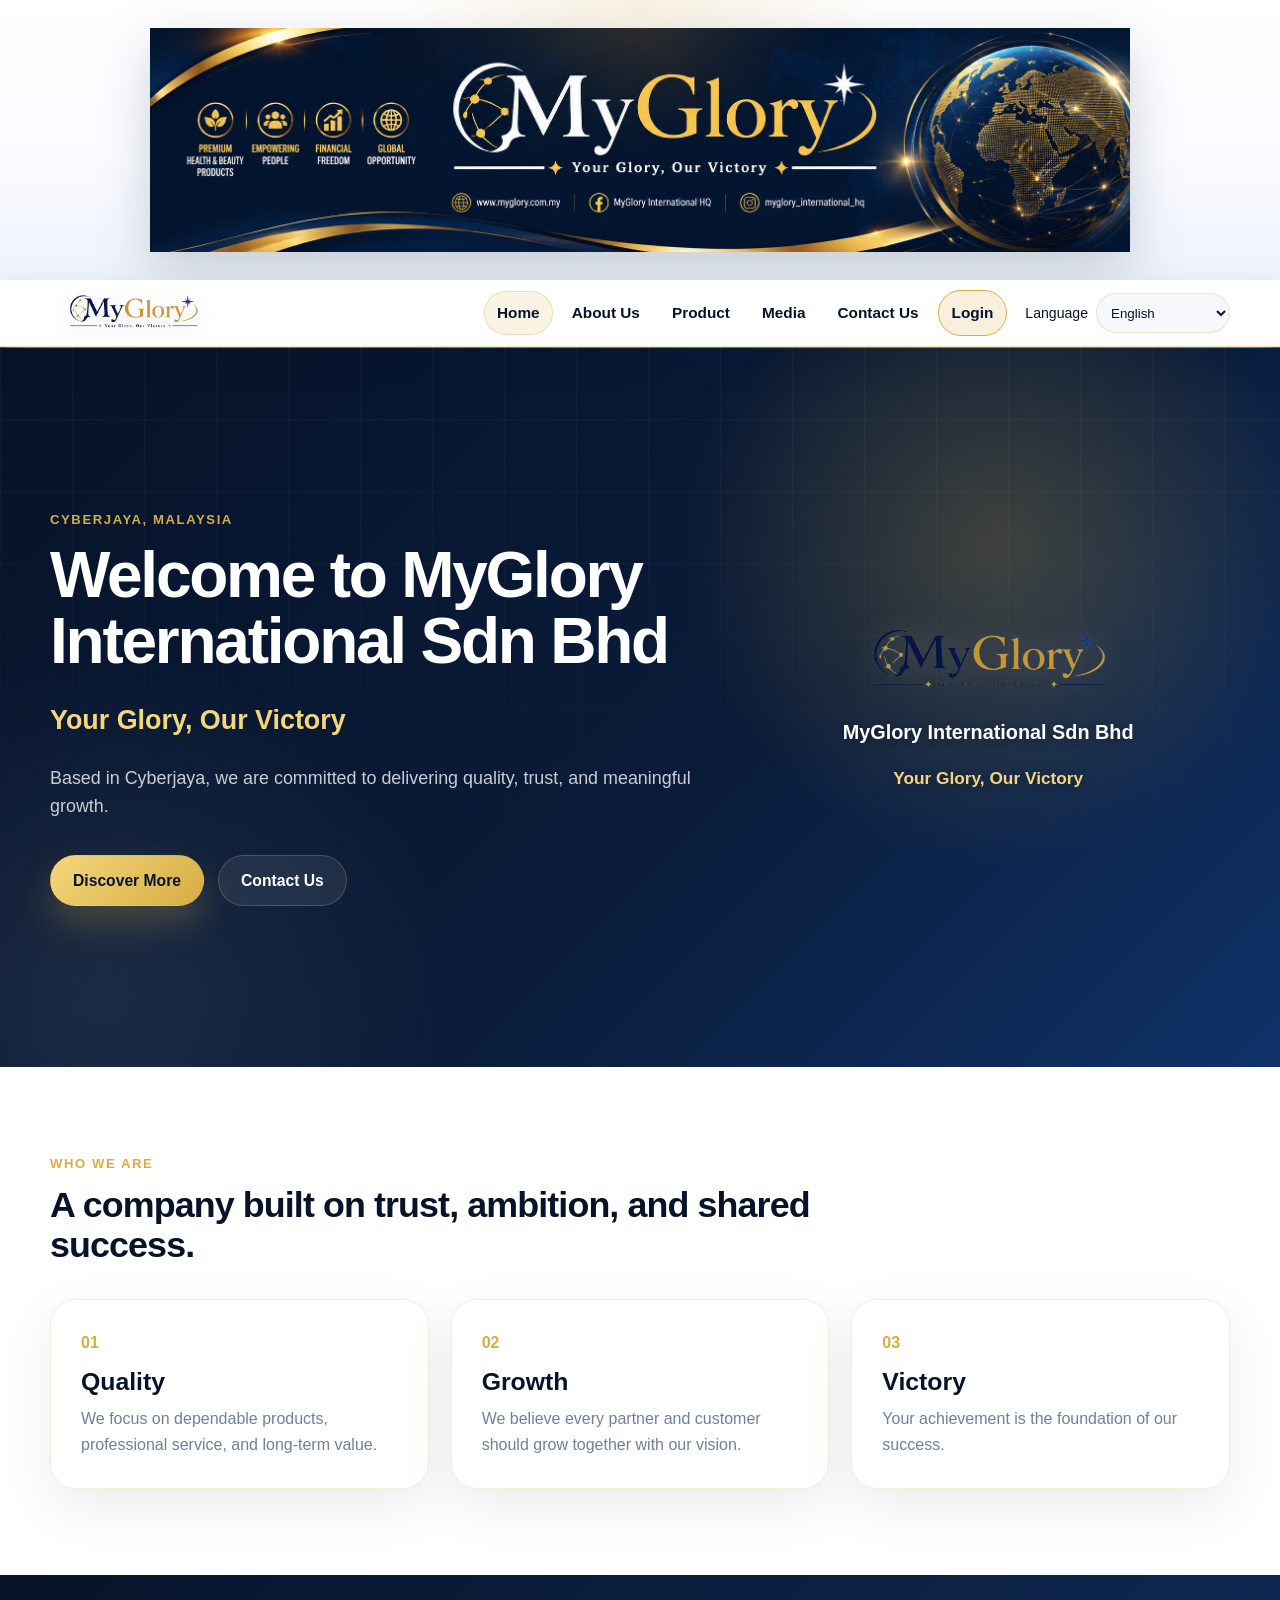
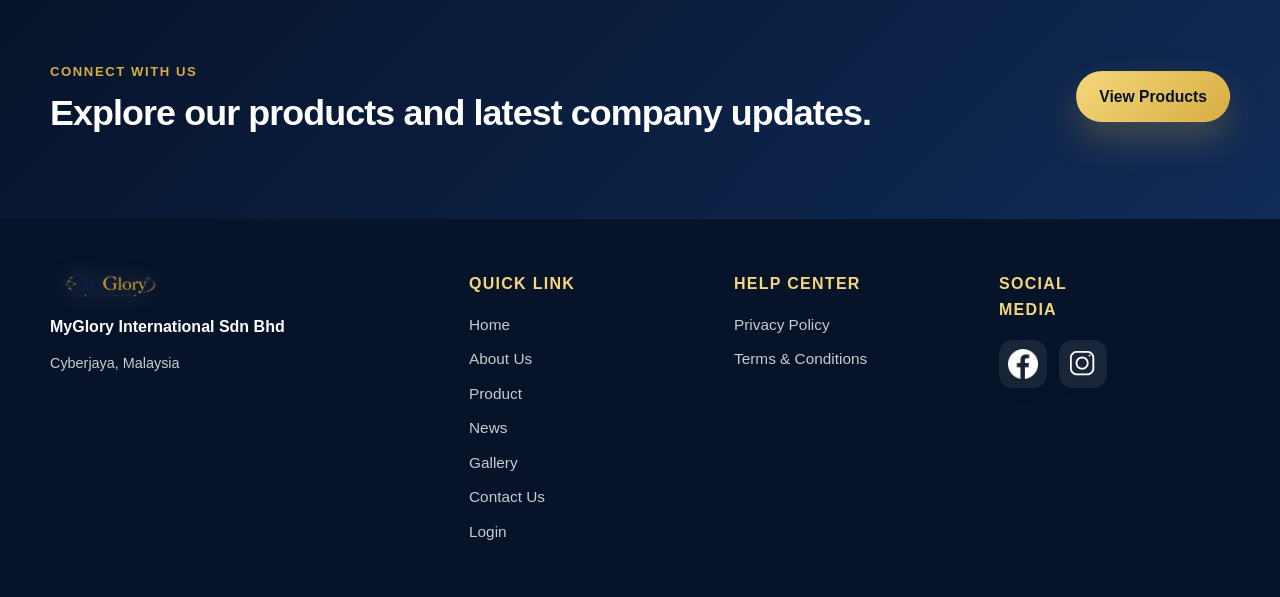
==== index.html @ 828c6bc8 "first commit" ====
<!DOCTYPE html>
<html lang="en">
<head>
  <meta charset="UTF-8">
  <meta name="viewport" content="width=device-width, initial-scale=1.0">
  <title>MyGlory International Sdn Bhd</title>
  <link rel="stylesheet" href="assets/css/style.css">
</head>
<body data-page="home">
  <div class="front-logo-banner">
    <img src="assets/images/headerbanner.png" alt="MyGlory International Sdn Bhd banner">
  </div>

  <header class="site-header">
    <nav class="navbar" aria-label="Main navigation">
      <a class="brand" href="index.html" aria-label="MyGlory International home">
        <img src="assets/images/logo.png" alt="MyGlory International logo">
      </a>
      <button class="menu-toggle" type="button" aria-expanded="false" aria-controls="primary-menu">Menu</button>
      <div class="nav-panel" id="primary-menu">
        <ul class="nav-links">
          <li><a class="active" href="index.html" data-i18n="nav.home">Home</a></li>
          <li><a href="about.html" data-i18n="nav.about">About Us</a></li>
          <li><a href="product.html" data-i18n="nav.product">Product</a></li>
          <li class="dropdown">
            <button class="dropdown-toggle" type="button" data-i18n="nav.media">Media</button>
            <div class="dropdown-menu">
              <a href="news.html" data-i18n="nav.news">News</a>
              <a href="gallery.html" data-i18n="nav.gallery">Gallery</a>
            </div>
          </li>
          <li><a href="contact.html" data-i18n="nav.contact">Contact Us</a></li>
          <li><a class="login-link" href="/MemberLounge/index.asp" data-i18n="nav.login">Login</a></li>
        </ul>
        <label class="language-select">
          <span data-i18n="language.label">Language</span>
          <select id="language-switcher" aria-label="Select language">
            <option value="en">English</option>
            <option value="ms">Bahasa Melayu</option>
            <option value="zh">中文</option>
            <option value="ta">தமிழ்</option>
            <option value="ar">العربية</option>
          </select>
        </label>
      </div>
    </nav>
  </header>

  <main>
    <section class="hero">
      <div class="hero-content">
        <p class="eyebrow" data-i18n="hero.eyebrow">Cyberjaya, Malaysia</p>
        <h1 data-i18n="hero.title">Welcome to MyGlory International Sdn Bhd</h1>
        <p class="motto" data-i18n="hero.motto">Your Glory, Our Victory</p>
        <p class="hero-text" data-i18n="hero.text">Based in Cyberjaya, we are committed to delivering quality, trust, and meaningful growth.</p>
        <div class="hero-actions">
          <a class="btn btn-primary" href="about.html" data-i18n="common.discover">Discover More</a>
          <a class="btn btn-secondary" href="contact.html" data-i18n="common.contact">Contact Us</a>
        </div>
      </div>
      <div class="hero-card" aria-label="Company motto">
        <img src="assets/images/logo.png" alt="MyGlory International logo">
        <p data-i18n="hero.cardTitle">MyGlory International Sdn Bhd</p>
        <strong data-i18n="hero.motto">Your Glory, Our Victory</strong>
      </div>
    </section>

    <section class="section section-light">
      <div class="section-heading">
        <p class="eyebrow" data-i18n="home.introEyebrow">Who We Are</p>
        <h2 data-i18n="home.introTitle">A company built on trust, ambition, and shared success.</h2>
      </div>
      <div class="feature-grid">
        <article class="feature-card">
          <span>01</span>
          <h3 data-i18n="home.feature1Title">Quality</h3>
          <p data-i18n="home.feature1Text">We focus on dependable products, professional service, and long-term value.</p>
        </article>
        <article class="feature-card">
          <span>02</span>
          <h3 data-i18n="home.feature2Title">Growth</h3>
          <p data-i18n="home.feature2Text">We believe every partner and customer should grow together with our vision.</p>
        </article>
        <article class="feature-card">
          <span>03</span>
          <h3 data-i18n="home.feature3Title">Victory</h3>
          <p data-i18n="home.feature3Text">Your achievement is the foundation of our success.</p>
        </article>
      </div>
    </section>

    <section class="section cta-band">
      <div>
        <p class="eyebrow" data-i18n="home.ctaEyebrow">Connect With Us</p>
        <h2 data-i18n="home.ctaTitle">Explore our products and latest company updates.</h2>
      </div>
      <a class="btn btn-primary" href="product.html" data-i18n="common.viewProducts">View Products</a>
    </section>
  </main>

  <footer class="site-footer">
    <div class="footer-brand">
      <img src="assets/images/logo.png" alt="MyGlory International logo">
      <p>MyGlory International Sdn Bhd</p>
      <small data-i18n="footer.address">Cyberjaya, Malaysia</small>
    </div>
    <div class="footer-column">
      <h2 data-i18n="footer.quickLinks">Quick Link</h2>
      <a href="index.html" data-i18n="nav.home">Home</a>
      <a href="about.html" data-i18n="nav.about">About Us</a>
      <a href="product.html" data-i18n="nav.product">Product</a>
      <a href="news.html" data-i18n="nav.news">News</a>
      <a href="gallery.html" data-i18n="nav.gallery">Gallery</a>
      <a href="contact.html" data-i18n="nav.contact">Contact Us</a>
      <a href="/MemberLounge/index.asp" data-i18n="nav.login">Login</a>
    </div>
    <div class="footer-column">
      <h2 data-i18n="footer.helpCenter">Help Center</h2>
      <a href="privacy-policy.html" data-i18n="footer.privacyPolicy">Privacy Policy</a>
      <a href="terms-conditions.html" data-i18n="footer.termsConditions">Terms &amp; Conditions</a>
    </div>
    <div class="footer-column social-links">
      <h2 data-i18n="footer.socialMedia">Social Media</h2>
      <a class="social-icon" href="https://www.facebook.com/mygloryinternational" target="_blank" rel="noopener" aria-label="Facebook: MyGlory International"><img src="assets/images/fb.png" alt="Facebook"></a>
      <a class="social-icon" href="https://www.instagram.com/myglory_international_hq/" target="_blank" rel="noopener" aria-label="Instagram: myglory_international_hq"><img src="assets/images/ig.png" alt="Instagram"></a>
    </div>
  </footer>
  <script src="assets/js/main.js"></script>
</body>
</html>
---- assets/css/style.css ----
:root {
  --blue-950: #061329;
  --blue-900: #0a1c3a;
  --blue-800: #102b57;
  --gold: #d7ad42;
  --gold-light: #f4d77b;
  --white: #ffffff;
  --soft-white: #f6f8fb;
  --muted: #718096;
  --ink: #10203d;
  --border: rgba(215, 173, 66, 0.28);
  --shadow: 0 24px 70px rgba(6, 19, 41, 0.22);
}

* {
  box-sizing: border-box;
}

html {
  scroll-behavior: smooth;
}

body {
  margin: 0;
  color: var(--ink);
  background:
    linear-gradient(180deg, rgba(6, 19, 41, 0.04), transparent 240px),
    var(--soft-white);
  font-family: "Segoe UI", Arial, Helvetica, sans-serif;
  line-height: 1.6;
}

body[dir="rtl"] {
  font-family: Tahoma, "Segoe UI", Arial, Helvetica, sans-serif;
}

a {
  color: inherit;
  text-decoration: none;
}

img {
  display: block;
  max-width: 100%;
}

.front-logo-banner {
  display: flex;
  align-items: center;
  justify-content: center;
  padding: 28px 18px;
  background:
    radial-gradient(circle at 50% -18%, rgba(215, 173, 66, 0.18), transparent 34%),
    linear-gradient(180deg, var(--white) 0%, #f9fbff 58%, #eef3fb 100%);
}

.front-logo-banner img {
  width: min(980px, 94vw);
  height: auto;
  object-fit: contain;
  filter: drop-shadow(0 18px 26px rgba(6, 19, 41, 0.18));
}

.site-header {
  position: sticky;
  top: 0;
  z-index: 50;
  border-bottom: 1px solid rgba(215, 173, 66, 0.36);
  background: rgba(255, 255, 255, 0.96);
  box-shadow: 0 14px 34px rgba(6, 19, 41, 0.12);
  backdrop-filter: blur(14px);
}

.navbar {
  display: flex;
  align-items: center;
  justify-content: space-between;
  gap: 24px;
  width: min(1180px, calc(100% - 32px));
  margin: 0 auto;
  padding: 10px 0;
}

.brand {
  display: inline-flex;
  align-items: center;
  justify-content: center;
  flex: 0 0 auto;
  padding: 0;
}

.brand img {
  width: clamp(132px, 13vw, 182px);
  height: auto;
  max-height: 64px;
  object-fit: contain;
  filter: drop-shadow(0 8px 12px rgba(6, 19, 41, 0.16));
}

.site-footer img {
  width: 118px;
  height: auto;
  object-fit: contain;
  filter:
    drop-shadow(0 10px 16px rgba(0, 0, 0, 0.34))
    drop-shadow(0 0 10px rgba(255, 255, 255, 0.28));
}

.nav-panel {
  display: flex;
  align-items: center;
  gap: 18px;
}

.nav-links {
  display: flex;
  align-items: center;
  gap: 6px;
  margin: 0;
  padding: 0;
  list-style: none;
}

.nav-links a,
.dropdown-toggle {
  display: inline-flex;
  align-items: center;
  min-height: 42px;
  padding: 10px 13px;
  border: 0;
  border-radius: 999px;
  color: var(--blue-950);
  background: transparent;
  font: inherit;
  font-size: 0.96rem;
  font-weight: 650;
  cursor: pointer;
}

.nav-links a:hover,
.dropdown-toggle:hover,
.nav-links .active,
.dropdown-toggle.active {
  color: var(--blue-950);
  background: rgba(215, 173, 66, 0.14);
  box-shadow: inset 0 0 0 1px rgba(215, 173, 66, 0.32);
}

.login-link {
  border: 1px solid var(--gold) !important;
  color: var(--blue-950) !important;
  background: rgba(215, 173, 66, 0.18) !important;
}

.dropdown {
  position: relative;
}

.dropdown-menu {
  position: absolute;
  top: calc(100% + 8px);
  inset-inline-start: 0;
  display: grid;
  min-width: 170px;
  padding: 8px;
  border: 1px solid var(--border);
  border-radius: 16px;
  background: var(--white);
  box-shadow: var(--shadow);
  opacity: 0;
  pointer-events: none;
  transform: translateY(8px);
  transition: 0.18s ease;
}

.dropdown:hover .dropdown-menu,
.dropdown:focus-within .dropdown-menu {
  opacity: 1;
  pointer-events: auto;
  transform: translateY(0);
}

.language-select {
  display: inline-flex;
  align-items: center;
  gap: 8px;
  color: var(--blue-950);
  font-size: 0.88rem;
}

.language-select select {
  min-height: 40px;
  padding: 0 10px;
  border: 1px solid var(--border);
  border-radius: 999px;
  color: var(--blue-950);
  background: var(--soft-white);
}

.menu-toggle {
  display: none;
  min-height: 42px;
  padding: 9px 14px;
  border: 1px solid var(--border);
  border-radius: 999px;
  color: var(--blue-950);
  background: rgba(215, 173, 66, 0.12);
  font: inherit;
}

.hero {
  position: relative;
  display: grid;
  grid-template-columns: minmax(0, 1.15fr) minmax(280px, 0.85fr);
  align-items: center;
  gap: 42px;
  min-height: 720px;
  padding: 90px max(24px, calc((100vw - 1180px) / 2));
  overflow: hidden;
  color: var(--white);
  background:
    radial-gradient(circle at 78% 28%, rgba(215, 173, 66, 0.26), transparent 28%),
    radial-gradient(circle at 8% 90%, rgba(255, 255, 255, 0.08), transparent 26%),
    linear-gradient(135deg, var(--blue-950), var(--blue-900) 58%, #0f3269);
}

.hero::before {
  position: absolute;
  inset: 0;
  content: "";
  background-image:
    linear-gradient(rgba(255, 255, 255, 0.045) 1px, transparent 1px),
    linear-gradient(90deg, rgba(255, 255, 255, 0.045) 1px, transparent 1px);
  background-size: 72px 72px;
  mask-image: linear-gradient(to bottom, black, transparent 80%);
}

.hero-content,
.hero-card,
.page-hero > *,
.section > * {
  position: relative;
}

.hero h1,
.page-hero h1 {
  max-width: 820px;
  margin: 0;
  font-size: clamp(2.15rem, 5vw, 4.35rem);
  line-height: 1.04;
  letter-spacing: -0.035em;
}

.eyebrow {
  margin: 0 0 12px;
  color: var(--gold);
  font-size: 0.82rem;
  font-weight: 800;
  letter-spacing: 0.12em;
  text-transform: uppercase;
}

.motto {
  margin: 24px 0 0;
  color: var(--gold-light);
  font-size: clamp(1.22rem, 2.1vw, 1.72rem);
  font-weight: 700;
}

.hero-text,
.page-hero p {
  max-width: 680px;
  margin: 22px 0 0;
  color: rgba(255, 255, 255, 0.78);
  font-size: clamp(1rem, 1.4vw, 1.12rem);
}

.hero-actions {
  display: flex;
  flex-wrap: wrap;
  gap: 14px;
  margin-top: 34px;
}

.btn {
  display: inline-flex;
  align-items: center;
  justify-content: center;
  min-height: 48px;
  padding: 12px 22px;
  border: 1px solid transparent;
  border-radius: 999px;
  font-size: 0.98rem;
  font-weight: 800;
}

.btn-primary {
  color: var(--blue-950);
  background: linear-gradient(135deg, var(--gold-light), var(--gold));
  box-shadow: 0 18px 34px rgba(215, 173, 66, 0.25);
}

.btn-primary:hover {
  transform: translateY(-1px);
  box-shadow: 0 22px 42px rgba(215, 173, 66, 0.34);
}

.btn-secondary {
  color: var(--white);
  border-color: var(--border);
  background: rgba(255, 255, 255, 0.08);
}

.hero-card {
  display: grid;
  justify-items: center;
  gap: 16px;
  padding: 18px 0;
  color: var(--white);
  background: transparent;
  box-shadow: none;
  text-align: center;
}

.hero-card img {
  width: min(300px, 82%);
  height: auto;
  object-fit: contain;
  filter:
    drop-shadow(0 16px 22px rgba(0, 0, 0, 0.32))
    drop-shadow(0 0 16px rgba(255, 255, 255, 0.24));
}

.hero-card p {
  margin: 0;
  color: var(--white);
  font-size: clamp(1.05rem, 1.8vw, 1.24rem);
  font-weight: 800;
  text-shadow: 0 2px 10px rgba(0, 0, 0, 0.28);
}

.hero-card strong {
  color: var(--gold-light);
  font-size: clamp(1rem, 1.4vw, 1.08rem);
  text-shadow: 0 2px 10px rgba(0, 0, 0, 0.28);
}

.page-hero {
  padding: 120px max(24px, calc((100vw - 1180px) / 2)) 92px;
  color: var(--white);
  background:
    radial-gradient(circle at 20% 20%, rgba(215, 173, 66, 0.2), transparent 24%),
    linear-gradient(135deg, var(--blue-950), var(--blue-800));
}

.section {
  padding: 86px max(24px, calc((100vw - 1180px) / 2));
}

.section-light {
  background: var(--white);
}

.section-heading {
  max-width: 760px;
  margin-bottom: 34px;
}

.section h2 {
  margin: 0;
  color: var(--blue-950);
  font-size: clamp(1.7rem, 2.8vw, 2.55rem);
  line-height: 1.1;
  letter-spacing: -0.025em;
}

.feature-grid,
.product-grid,
.gallery-grid {
  display: grid;
  grid-template-columns: repeat(3, minmax(0, 1fr));
  gap: 22px;
}

.feature-card,
.product-card,
.news-card,
.contact-card,
.contact-form {
  border: 1px solid rgba(215, 173, 66, 0.2);
  border-radius: 26px;
  background: var(--white);
  box-shadow: 0 18px 52px rgba(6, 19, 41, 0.08);
}

.feature-card:hover,
.product-card:hover,
.news-card:hover {
  border-color: rgba(215, 173, 66, 0.48);
  transform: translateY(-2px);
  transition: 0.2s ease;
}

.feature-card {
  padding: 30px;
}

.feature-card span {
  color: var(--gold);
  font-weight: 900;
}

.feature-card h3,
.product-card h2,
.news-card h2,
.contact-card h2 {
  margin: 12px 0 10px;
  color: var(--blue-950);
  font-size: clamp(1.2rem, 2vw, 1.55rem);
  line-height: 1.15;
}

.feature-card p,
.product-card p,
.news-card p,
.rich-text p {
  margin: 0;
  color: var(--muted);
  font-size: clamp(0.98rem, 1.25vw, 1.06rem);
}

.cta-band {
  display: flex;
  align-items: center;
  justify-content: space-between;
  gap: 24px;
  color: var(--white);
  background: linear-gradient(135deg, var(--blue-950), var(--blue-800));
}

.cta-band h2 {
  color: var(--white);
}

.two-column,
.contact-layout {
  display: grid;
  grid-template-columns: minmax(0, 0.86fr) minmax(0, 1.14fr);
  gap: 48px;
  align-items: start;
}

.rich-text {
  display: grid;
  gap: 16px;
}

.values-section {
  border-top: 1px solid rgba(16, 43, 87, 0.08);
}

.about-content {
  display: grid;
  gap: 28px;
  background:
    linear-gradient(180deg, rgba(255, 255, 255, 0.96), rgba(246, 248, 251, 0.96)),
    var(--soft-white);
}

.about-panel {
  display: grid;
  grid-template-columns: minmax(0, 0.78fr) minmax(0, 1.22fr);
  gap: 42px;
  padding: clamp(28px, 5vw, 52px);
  border: 1px solid rgba(16, 43, 87, 0.1);
  border-radius: 34px;
  background: var(--white);
  box-shadow: 0 22px 60px rgba(6, 19, 41, 0.08);
}

.about-panel.highlighted {
  color: var(--white);
  border-color: var(--border);
  background:
    radial-gradient(circle at 92% 18%, rgba(215, 173, 66, 0.2), transparent 28%),
    linear-gradient(135deg, var(--blue-950), var(--blue-800));
}

.about-panel.highlighted h2 {
  color: var(--white);
}

.about-panel.highlighted .rich-text p {
  color: rgba(255, 255, 255, 0.78);
}

.product-card {
  overflow: hidden;
}

.product-card-body {
  display: grid;
  gap: 14px;
  padding: 26px;
}

.product-card-body .btn {
  justify-self: start;
  margin-top: 4px;
}

.product-image,
.gallery-item {
  display: grid;
  place-items: center;
  min-height: 230px;
  color: var(--gold-light);
  background:
    linear-gradient(135deg, rgba(215, 173, 66, 0.08), rgba(255, 255, 255, 0.02)),
    var(--blue-900);
  font-weight: 800;
  text-align: center;
}

.product-image img {
  width: min(260px, 78%);
  max-height: 240px;
  object-fit: contain;
  filter: drop-shadow(0 18px 24px rgba(0, 0, 0, 0.26));
}

.product-detail-hero h1 {
  color: var(--white);
}

.product-detail-layout {
  display: grid;
  grid-template-columns: minmax(280px, 0.88fr) minmax(0, 1.12fr);
  gap: clamp(28px, 5vw, 62px);
  align-items: center;
  background: var(--white);
}

.product-detail-image {
  display: grid;
  place-items: center;
  min-height: 460px;
  border-radius: 34px;
  background:
    radial-gradient(circle at 50% 28%, rgba(215, 173, 66, 0.18), transparent 34%),
    linear-gradient(135deg, #f9fbff, #edf3fb);
}

.product-detail-image img {
  width: min(420px, 84%);
  max-height: 420px;
  object-fit: contain;
  filter: drop-shadow(0 22px 30px rgba(6, 19, 41, 0.22));
}

.product-detail-content {
  display: grid;
  gap: 20px;
}

.product-detail-content > p {
  margin: 0;
  color: var(--muted);
  font-size: clamp(1rem, 1.25vw, 1.08rem);
}

.detail-info-grid {
  display: grid;
  grid-template-columns: 1fr 1fr;
  gap: 16px;
  margin: 8px 0;
}

.detail-info-grid article {
  padding: 22px;
  border: 1px solid rgba(215, 173, 66, 0.24);
  border-radius: 22px;
  background: var(--soft-white);
}

.detail-info-grid h3 {
  margin: 0 0 8px;
  color: var(--blue-950);
  font-size: 1.16rem;
}

.detail-info-grid p {
  margin: 0;
  color: var(--muted);
}

.news-list {
  display: grid;
  gap: 22px;
}

.news-card {
  padding: 30px;
}

.date {
  color: var(--gold) !important;
  font-size: 0.8rem;
  font-weight: 900;
  letter-spacing: 0.1em;
  text-transform: uppercase;
}

.gallery-grid {
  grid-template-columns: repeat(3, minmax(0, 1fr));
}

.gallery-item {
  min-height: 260px;
  border-radius: 26px;
  box-shadow: 0 18px 52px rgba(6, 19, 41, 0.1);
}

.gallery-item:nth-child(even) {
  background:
    linear-gradient(135deg, rgba(255, 255, 255, 0.08), rgba(215, 173, 66, 0.14)),
    var(--blue-800);
}

.contact-card,
.contact-form {
  padding: 32px;
}

.contact-card dl {
  display: grid;
  gap: 22px;
  margin: 26px 0 0;
}

.contact-card dt {
  color: var(--gold);
  font-weight: 900;
}

.contact-card dd {
  margin: 4px 0 0;
  color: var(--muted);
}

.contact-card a {
  color: var(--blue-800);
  font-weight: 800;
}

.contact-form {
  display: grid;
  gap: 18px;
}

.contact-form label {
  display: grid;
  gap: 8px;
  color: var(--blue-950);
  font-weight: 800;
}

.contact-form input,
.contact-form textarea {
  width: 100%;
  padding: 14px 16px;
  border: 1px solid rgba(16, 43, 87, 0.16);
  border-radius: 16px;
  color: var(--ink);
  background: var(--soft-white);
  font: inherit;
}

.contact-form input:focus,
.contact-form textarea:focus,
.language-select select:focus,
.menu-toggle:focus-visible,
.nav-links a:focus-visible,
.dropdown-toggle:focus-visible,
.btn:focus-visible {
  outline: 3px solid rgba(215, 173, 66, 0.4);
  outline-offset: 2px;
}

.site-footer {
  display: grid;
  grid-template-columns: minmax(220px, 1.25fr) repeat(3, minmax(150px, 0.75fr));
  align-items: start;
  gap: 34px;
  padding: 52px max(24px, calc((100vw - 1180px) / 2));
  color: rgba(255, 255, 255, 0.78);
  background: var(--blue-950);
}

.footer-brand {
  display: grid;
  gap: 12px;
  align-content: start;
  justify-items: start;
}

.site-footer p {
  margin: 0;
  color: var(--white);
  font-size: 1rem;
  font-weight: 800;
}

.site-footer small {
  display: block;
  font-size: 0.9rem;
}

.footer-column {
  display: grid;
  gap: 10px;
  align-content: start;
}

.footer-column h2 {
  margin: 0 0 6px;
  color: var(--gold-light);
  font-size: 1rem;
  letter-spacing: 0.08em;
  text-transform: uppercase;
}

.footer-column a {
  color: rgba(255, 255, 255, 0.78);
  font-size: 0.96rem;
  transition: 0.18s ease;
}

.footer-column a:hover {
  color: var(--gold-light);
  transform: translateX(2px);
}

.social-links {
  display: grid;
  grid-template-columns: repeat(2, 48px);
  align-items: center;
  justify-content: flex-start;
  gap: 12px;
}

.social-links h2 {
  grid-column: 1 / -1;
}

.social-links a {
  color: var(--gold-light);
}

.social-icon {
  display: inline-flex;
  align-items: center;
  justify-content: center;
  width: 48px;
  height: 48px;
  border-radius: 14px;
  background: rgba(255, 255, 255, 0.08);
}

.social-icon:hover {
  background: rgba(215, 173, 66, 0.16);
  transform: translateY(-2px);
}

.social-icon img {
  width: 30px;
  height: 30px;
  object-fit: contain;
  filter: brightness(0) invert(1) drop-shadow(0 6px 10px rgba(0, 0, 0, 0.22));
}

.legal-hero p {
  max-width: 760px;
}

.legal-content {
  max-width: 980px;
  margin: 0 auto;
  padding: clamp(28px, 5vw, 58px);
  border: 1px solid rgba(215, 173, 66, 0.2);
  border-radius: 30px;
  background: var(--white);
  box-shadow: 0 22px 60px rgba(6, 19, 41, 0.08);
}

.legal-content h2 {
  margin: 38px 0 12px;
  color: var(--blue-950);
  font-size: clamp(1.35rem, 2vw, 1.75rem);
  line-height: 1.2;
}

.legal-content h3 {
  margin: 24px 0 8px;
  color: var(--blue-800);
  font-size: 1.12rem;
}

.legal-content p,
.legal-content li {
  color: #44516a;
  font-size: 1rem;
}

.legal-content p {
  margin: 0 0 14px;
}

.legal-content ul {
  margin: 0 0 18px;
  padding-inline-start: 22px;
}

.legal-content a {
  color: var(--blue-800);
  font-weight: 800;
}

@media (max-width: 980px) {
  .menu-toggle {
    display: inline-flex;
    align-items: center;
  }

  .nav-panel {
    position: absolute;
    top: 100%;
    inset-inline: 16px;
    display: none;
    align-items: stretch;
    padding: 18px;
    border: 1px solid var(--border);
    border-radius: 22px;
    background: var(--white);
    box-shadow: 0 22px 56px rgba(6, 19, 41, 0.16);
  }

  .nav-panel.open {
    display: grid;
    gap: 16px;
  }

  .nav-links {
    display: grid;
    gap: 8px;
  }

  .nav-links a,
  .dropdown-toggle {
    width: 100%;
    justify-content: space-between;
  }

  .dropdown-menu {
    position: static;
    display: grid;
    margin-top: 8px;
    opacity: 1;
    pointer-events: auto;
    transform: none;
    box-shadow: none;
  }

  .language-select {
    justify-content: space-between;
  }

  .hero,
  .two-column,
  .contact-layout,
  .about-panel,
  .product-detail-layout {
    grid-template-columns: 1fr;
  }

  .product-detail-image {
    min-height: 340px;
  }

  .hero {
    min-height: auto;
    padding-top: 74px;
  }

  .feature-grid,
  .product-grid,
  .gallery-grid {
    grid-template-columns: 1fr 1fr;
  }

  .cta-band {
    align-items: flex-start;
    flex-direction: column;
  }

  .site-footer {
    grid-template-columns: 1fr 1fr;
  }

  .social-links {
    justify-content: flex-start;
  }
}

@media (max-width: 640px) {
  .navbar {
    width: min(100% - 24px, 1180px);
  }

  .brand {
    padding: 0;
  }

  .brand img {
    width: 124px;
    max-height: 54px;
  }

  .hero,
  .page-hero,
  .section {
    padding-inline: 18px;
  }

  .hero h1,
  .page-hero h1 {
    letter-spacing: -0.045em;
  }

  .hero-card img {
    width: min(240px, 86%);
    height: auto;
  }

  .front-logo-banner {
    padding: 18px 12px;
  }

  .front-logo-banner img {
    filter: drop-shadow(0 12px 18px rgba(6, 19, 41, 0.18));
  }

  .feature-grid,
  .product-grid,
  .gallery-grid {
    grid-template-columns: 1fr;
  }

  .detail-info-grid {
    grid-template-columns: 1fr;
  }

  .site-footer {
    grid-template-columns: 1fr;
  }

  .footer-column a:hover {
    transform: none;
  }
}
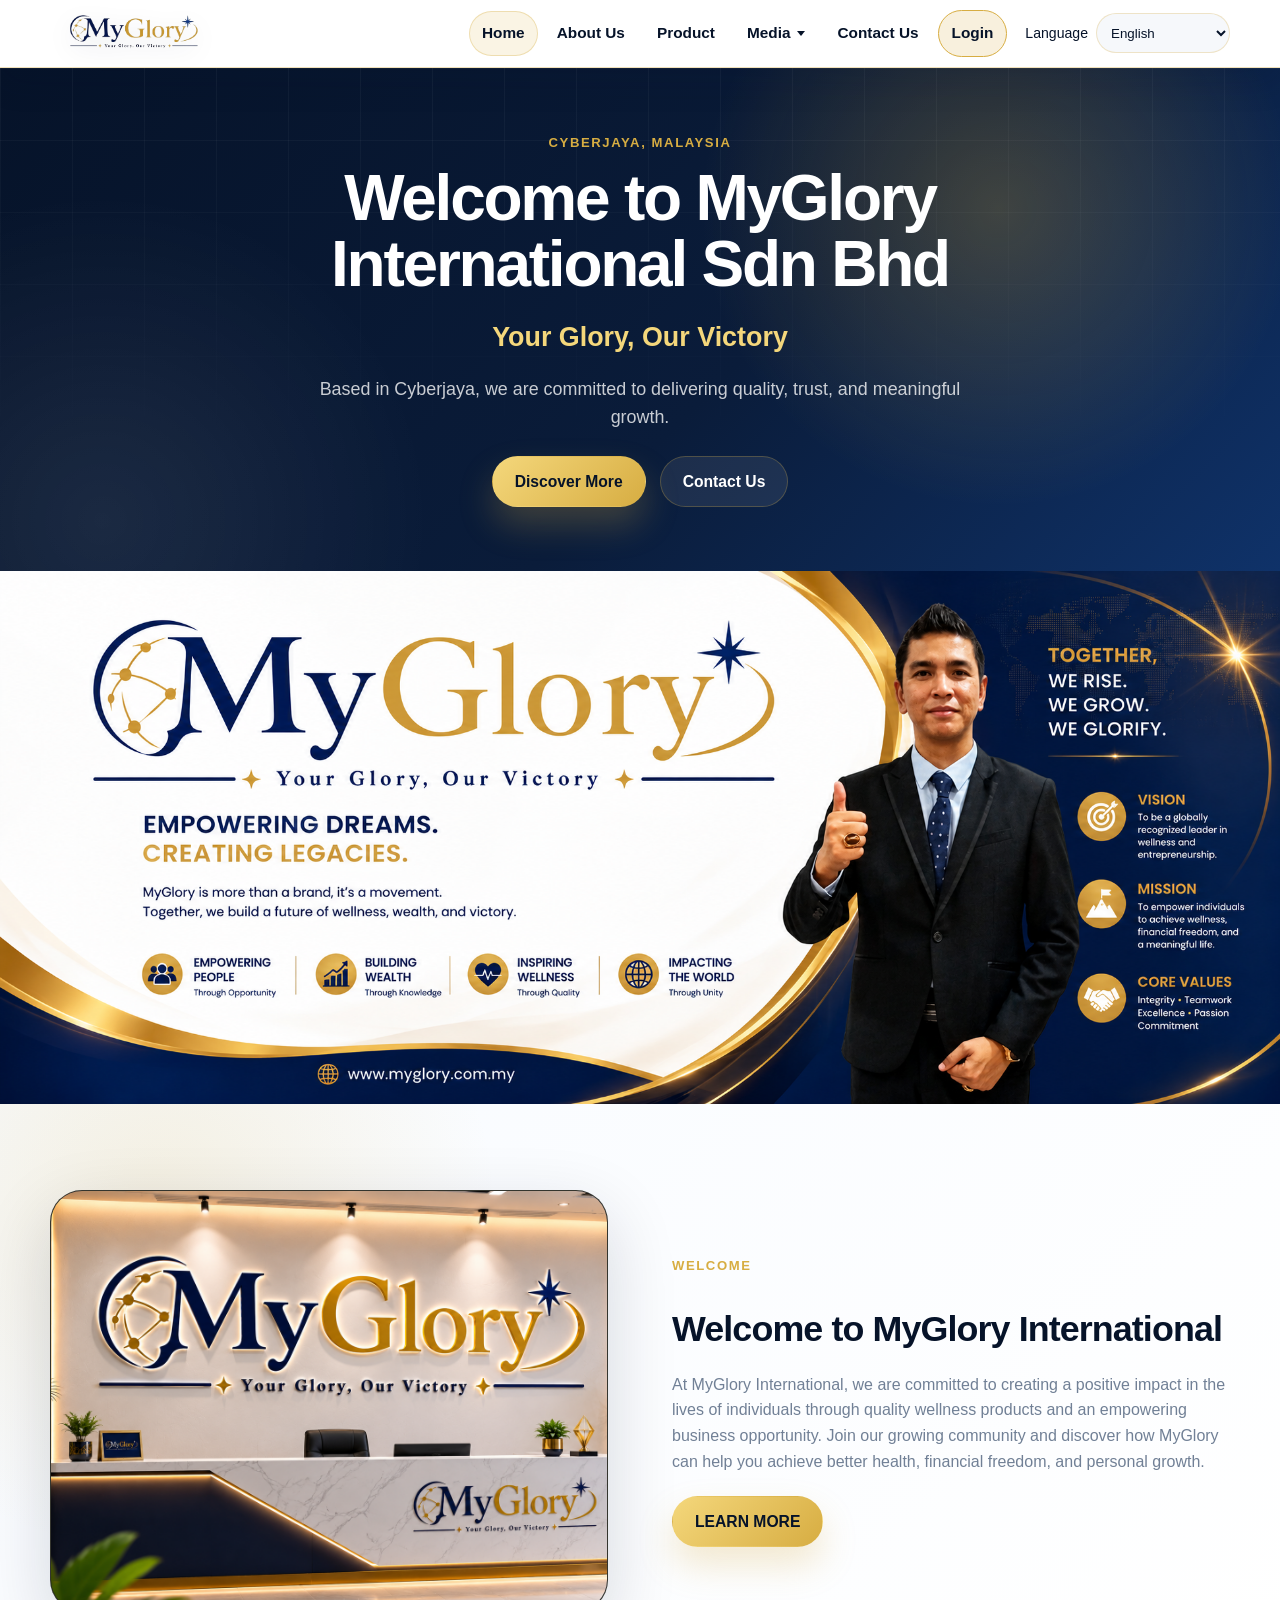
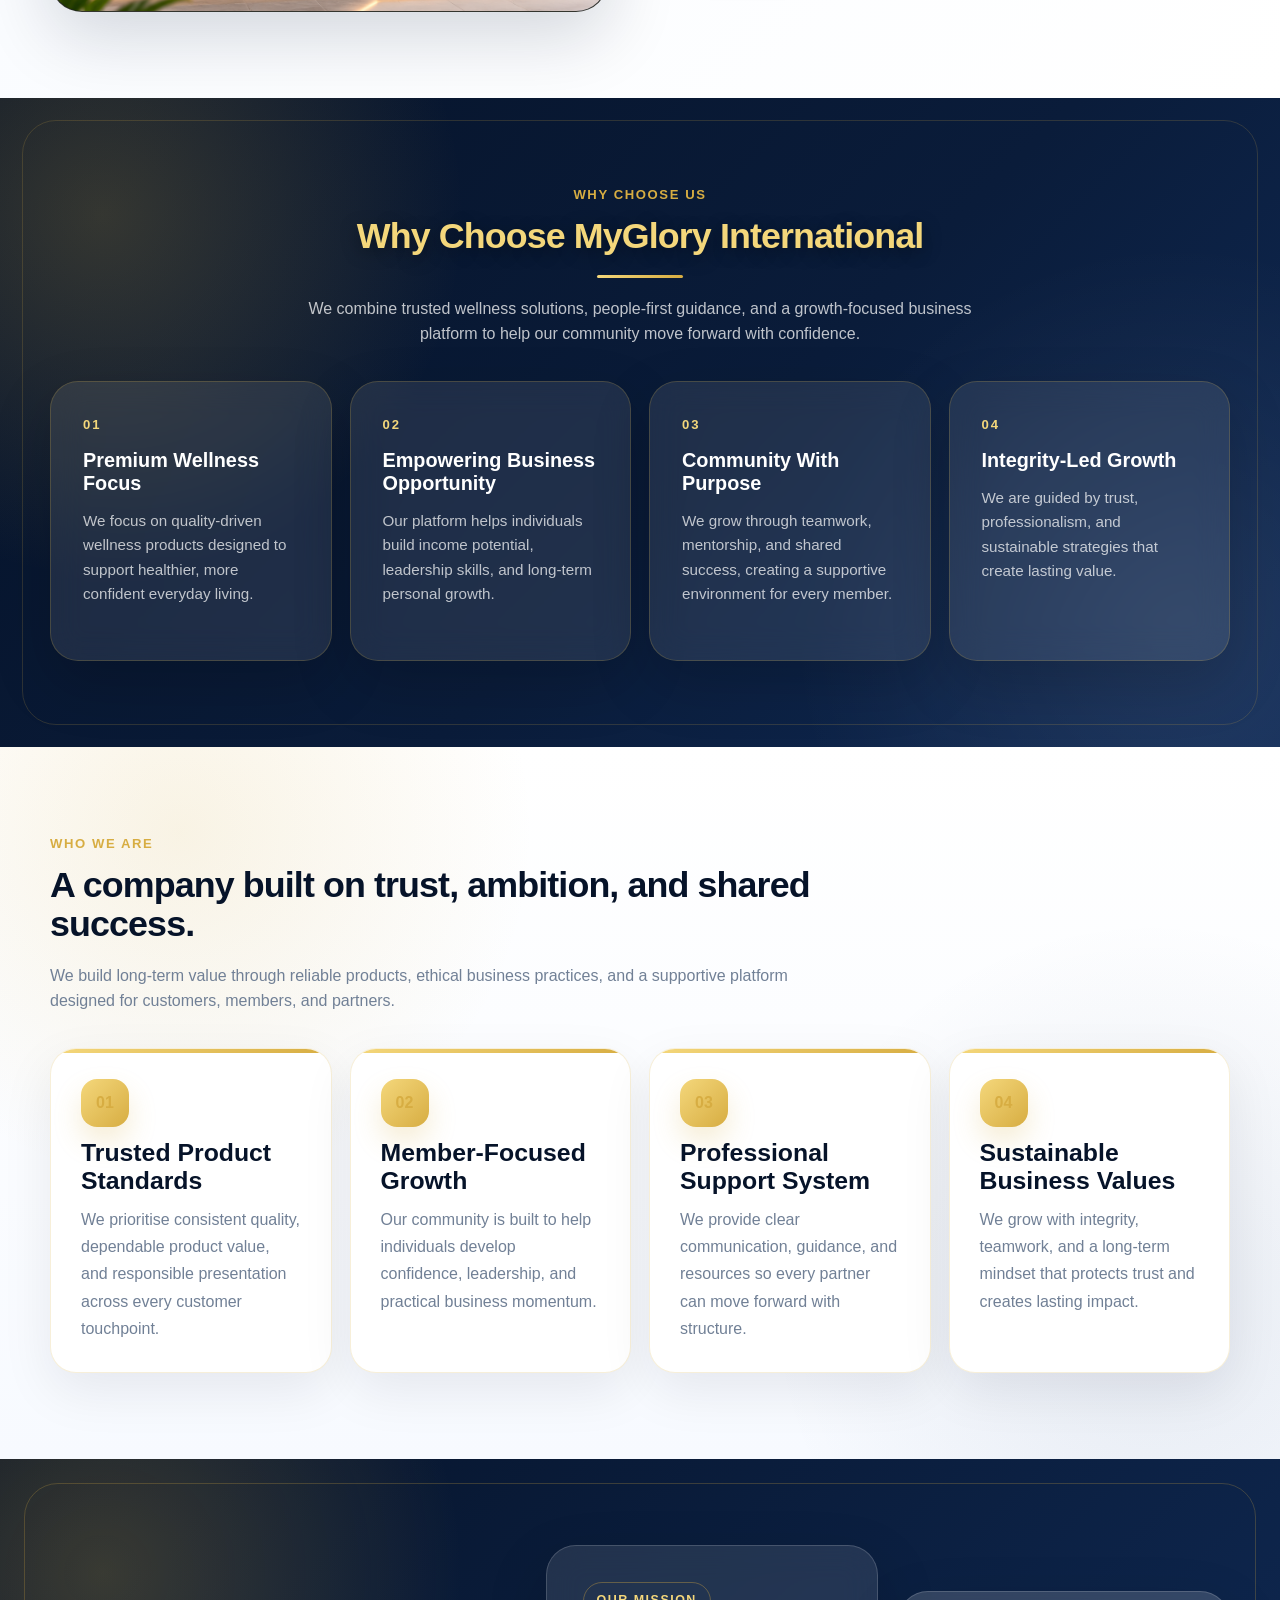
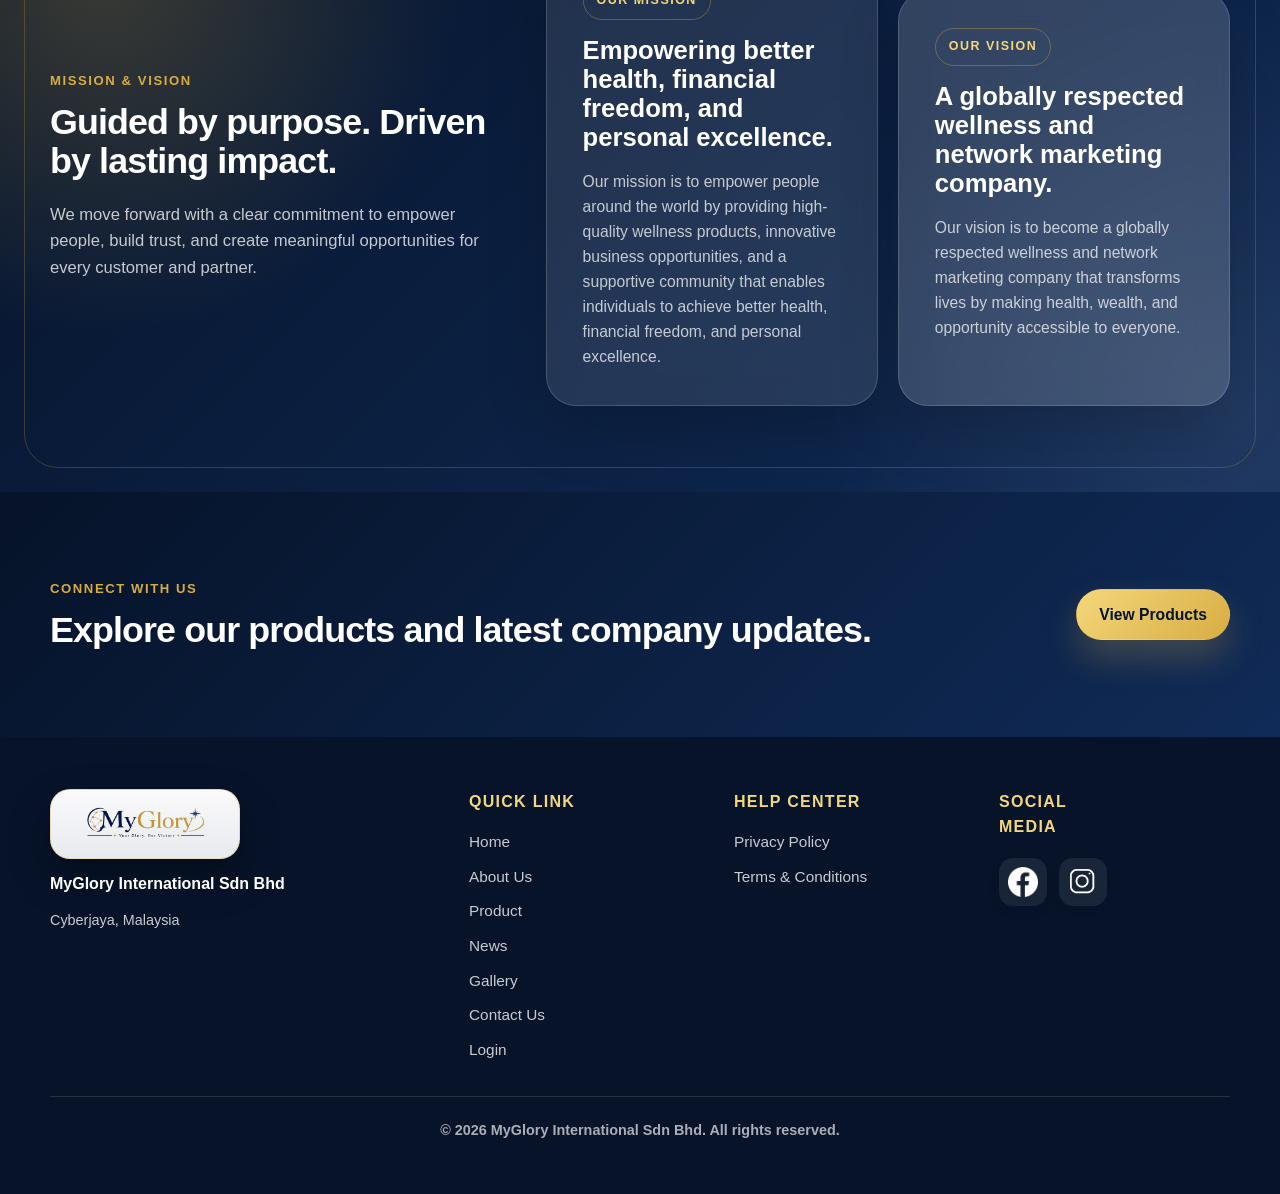
==== commit 3ea76905: "Enhance accessibility and update footer across multiple pages - Updated dropdown button attributes f" ====
--- a/index.html
+++ b/index.html
@@ -7,7 +7,7 @@
   <link rel="stylesheet" href="assets/css/style.css">
 </head>
 <body data-page="home">
-  <div class="front-logo-banner">
+  <div class="front-logo-banner top-logo-banner is-hidden">
     <img src="assets/images/headerbanner.png" alt="MyGlory International Sdn Bhd banner">
   </div>
 
@@ -23,8 +23,8 @@
           <li><a href="about.html" data-i18n="nav.about">About Us</a></li>
           <li><a href="product.html" data-i18n="nav.product">Product</a></li>
           <li class="dropdown">
-            <button class="dropdown-toggle" type="button" data-i18n="nav.media">Media</button>
-            <div class="dropdown-menu">
+            <button class="dropdown-toggle" type="button" aria-expanded="false" aria-haspopup="true" aria-controls="media-submenu" data-i18n="nav.media">Media</button>
+            <div class="dropdown-menu" id="media-submenu">
               <a href="news.html" data-i18n="nav.news">News</a>
               <a href="gallery.html" data-i18n="nav.gallery">Gallery</a>
             </div>
@@ -58,33 +58,106 @@
           <a class="btn btn-secondary" href="contact.html" data-i18n="common.contact">Contact Us</a>
         </div>
       </div>
-      <div class="hero-card" aria-label="Company motto">
+      <!-- <div class="hero-card" aria-label="Company motto">
         <img src="assets/images/logo.png" alt="MyGlory International logo">
         <p data-i18n="hero.cardTitle">MyGlory International Sdn Bhd</p>
         <strong data-i18n="hero.motto">Your Glory, Our Victory</strong>
-      </div>
-    </section>
-
-    <section class="section section-light">
-      <div class="section-heading">
+      </div> -->
+    </section>
+
+    <div class="front-logo-banner founder-slideshow" aria-label="Founder banner slideshow">
+      <img src="assets/images/gfounder.png" alt="GFounder banner">
+      <img src="assets/images/founder.png" alt="Founder banner">
+    </div>
+
+    <section class="section welcome-section" aria-labelledby="welcome-title">
+      <div class="welcome-image">
+        <img src="assets/images/office.png" alt="MyGlory office">
+      </div>
+      <div class="welcome-content">
+        <p class="eyebrow" data-i18n="home.welcomeEyebrow">Welcome</p>
+        <h2 id="welcome-title" data-i18n="home.welcomeTitle">Welcome to MyGlory International</h2>
+        <p data-i18n="home.welcomeText">At MyGlory International, we are committed to creating a positive impact in the lives of individuals through quality wellness products and an empowering business opportunity. Join our growing community and discover how MyGlory can help you achieve better health, financial freedom, and personal growth.</p>
+        <a class="btn btn-primary" href="about.html" data-i18n="home.learnMore">LEARN MORE</a>
+      </div>
+    </section>
+
+    <section class="section why-choose-section" aria-labelledby="why-choose-title">
+      <div class="section-heading why-choose-heading">
+        <p class="eyebrow" data-i18n="home.whyEyebrow">Why Choose Us</p>
+        <h2 id="why-choose-title" data-i18n="home.whyTitle">Why Choose MyGlory International</h2>
+        <p data-i18n="home.whyText">We combine trusted wellness solutions, people-first guidance, and a growth-focused business platform to help our community move forward with confidence.</p>
+      </div>
+      <div class="usp-grid">
+        <article class="usp-card">
+          <span>01</span>
+          <h3 data-i18n="home.usp1Title">Premium Wellness Focus</h3>
+          <p data-i18n="home.usp1Text">We focus on quality-driven wellness products designed to support healthier, more confident everyday living.</p>
+        </article>
+        <article class="usp-card">
+          <span>02</span>
+          <h3 data-i18n="home.usp2Title">Empowering Business Opportunity</h3>
+          <p data-i18n="home.usp2Text">Our platform helps individuals build income potential, leadership skills, and long-term personal growth.</p>
+        </article>
+        <article class="usp-card">
+          <span>03</span>
+          <h3 data-i18n="home.usp3Title">Community With Purpose</h3>
+          <p data-i18n="home.usp3Text">We grow through teamwork, mentorship, and shared success, creating a supportive environment for every member.</p>
+        </article>
+        <article class="usp-card">
+          <span>04</span>
+          <h3 data-i18n="home.usp4Title">Integrity-Led Growth</h3>
+          <p data-i18n="home.usp4Text">We are guided by trust, professionalism, and sustainable strategies that create lasting value.</p>
+        </article>
+      </div>
+    </section>
+
+    <section class="section section-light professional-section">
+      <div class="section-heading professional-heading">
         <p class="eyebrow" data-i18n="home.introEyebrow">Who We Are</p>
         <h2 data-i18n="home.introTitle">A company built on trust, ambition, and shared success.</h2>
-      </div>
-      <div class="feature-grid">
-        <article class="feature-card">
+        <p class="section-lead" data-i18n="home.introLead">We build long-term value through reliable products, ethical business practices, and a supportive platform designed for customers, members, and partners.</p>
+      </div>
+      <div class="professional-grid">
+        <article class="feature-card professional-card">
           <span>01</span>
-          <h3 data-i18n="home.feature1Title">Quality</h3>
-          <p data-i18n="home.feature1Text">We focus on dependable products, professional service, and long-term value.</p>
-        </article>
-        <article class="feature-card">
+          <h3 data-i18n="home.professional1Title">Trusted Product Standards</h3>
+          <p data-i18n="home.professional1Text">We prioritise consistent quality, dependable product value, and responsible presentation across every customer touchpoint.</p>
+        </article>
+        <article class="feature-card professional-card">
           <span>02</span>
-          <h3 data-i18n="home.feature2Title">Growth</h3>
-          <p data-i18n="home.feature2Text">We believe every partner and customer should grow together with our vision.</p>
-        </article>
-        <article class="feature-card">
+          <h3 data-i18n="home.professional2Title">Member-Focused Growth</h3>
+          <p data-i18n="home.professional2Text">Our community is built to help individuals develop confidence, leadership, and practical business momentum.</p>
+        </article>
+        <article class="feature-card professional-card">
           <span>03</span>
-          <h3 data-i18n="home.feature3Title">Victory</h3>
-          <p data-i18n="home.feature3Text">Your achievement is the foundation of our success.</p>
+          <h3 data-i18n="home.professional3Title">Professional Support System</h3>
+          <p data-i18n="home.professional3Text">We provide clear communication, guidance, and resources so every partner can move forward with structure.</p>
+        </article>
+        <article class="feature-card professional-card">
+          <span>04</span>
+          <h3 data-i18n="home.professional4Title">Sustainable Business Values</h3>
+          <p data-i18n="home.professional4Text">We grow with integrity, teamwork, and a long-term mindset that protects trust and creates lasting impact.</p>
+        </article>
+      </div>
+    </section>
+
+    <section class="section mission-vision-section" aria-labelledby="home-mission-vision-title">
+      <div class="mission-vision-heading">
+        <p class="eyebrow" data-i18n="home.mvEyebrow">Mission &amp; Vision</p>
+        <h2 id="home-mission-vision-title" data-i18n="home.mvTitle">Guided by purpose. Driven by lasting impact.</h2>
+        <p data-i18n="home.mvText">We move forward with a clear commitment to empower people, build trust, and create meaningful opportunities for every customer and partner.</p>
+      </div>
+      <div class="mission-vision-grid">
+        <article class="mission-vision-card mission-card">
+          <span class="card-label" data-i18n="about.missionEyebrow">Our Mission</span>
+          <h3 data-i18n="about.missionTitle">Empowering better health, financial freedom, and personal excellence.</h3>
+          <p data-i18n="about.missionText1">Our mission is to empower people around the world by providing high-quality wellness products, innovative business opportunities, and a supportive community that enables individuals to achieve better health, financial freedom, and personal excellence.</p>
+        </article>
+        <article class="mission-vision-card vision-card">
+          <span class="card-label" data-i18n="about.visionEyebrow">Our Vision</span>
+          <h3 data-i18n="about.visionTitle">A globally respected wellness and network marketing company.</h3>
+          <p data-i18n="about.visionText1">Our vision is to become a globally respected wellness and network marketing company that transforms lives by making health, wealth, and opportunity accessible to everyone.</p>
         </article>
       </div>
     </section>
@@ -124,6 +197,9 @@
       <a class="social-icon" href="https://www.facebook.com/mygloryinternational" target="_blank" rel="noopener" aria-label="Facebook: MyGlory International"><img src="assets/images/fb.png" alt="Facebook"></a>
       <a class="social-icon" href="https://www.instagram.com/myglory_international_hq/" target="_blank" rel="noopener" aria-label="Instagram: myglory_international_hq"><img src="assets/images/ig.png" alt="Instagram"></a>
     </div>
+    <div class="footer-copyright">
+      <p data-i18n="footer.copyright">&copy; 2026 MyGlory International Sdn Bhd. All rights reserved.</p>
+    </div>
   </footer>
   <script src="assets/js/main.js"></script>
 </body>
--- a/assets/css/style.css
+++ b/assets/css/style.css
@@ -48,17 +48,53 @@
   display: flex;
   align-items: center;
   justify-content: center;
-  padding: 28px 18px;
+  padding: 0;
   background:
     radial-gradient(circle at 50% -18%, rgba(215, 173, 66, 0.18), transparent 34%),
     linear-gradient(180deg, var(--white) 0%, #f9fbff 58%, #eef3fb 100%);
 }
 
 .front-logo-banner img {
-  width: min(980px, 94vw);
+  width: 100%;
   height: auto;
   object-fit: contain;
   filter: drop-shadow(0 18px 26px rgba(6, 19, 41, 0.18));
+}
+
+.front-logo-banner.is-hidden {
+  display: none;
+}
+
+.founder-slideshow {
+  position: relative;
+  overflow: hidden;
+}
+
+.founder-slideshow img {
+  animation: founderSlide 8s infinite;
+}
+
+.founder-slideshow img:nth-child(2) {
+  position: absolute;
+  inset: 0;
+  opacity: 0;
+  animation-delay: 4s;
+}
+
+@keyframes founderSlide {
+  0%,
+  45% {
+    opacity: 1;
+  }
+
+  50%,
+  95% {
+    opacity: 0;
+  }
+
+  100% {
+    opacity: 1;
+  }
 }
 
 .site-header {
@@ -125,6 +161,7 @@
 .dropdown-toggle {
   display: inline-flex;
   align-items: center;
+  gap: 7px;
   min-height: 42px;
   padding: 10px 13px;
   border: 0;
@@ -137,6 +174,15 @@
   cursor: pointer;
 }
 
+.dropdown-toggle::after {
+  width: 0;
+  height: 0;
+  border-inline: 4px solid transparent;
+  border-top: 5px solid currentColor;
+  content: "";
+  transition: transform 0.18s ease;
+}
+
 .nav-links a:hover,
 .dropdown-toggle:hover,
 .nav-links .active,
@@ -158,8 +204,9 @@
 
 .dropdown-menu {
   position: absolute;
-  top: calc(100% + 8px);
+  top: 100%;
   inset-inline-start: 0;
+  z-index: 20;
   display: grid;
   min-width: 170px;
   padding: 8px;
@@ -174,10 +221,17 @@
 }
 
 .dropdown:hover .dropdown-menu,
-.dropdown:focus-within .dropdown-menu {
+.dropdown:focus-within .dropdown-menu,
+.dropdown.open .dropdown-menu {
   opacity: 1;
   pointer-events: auto;
   transform: translateY(0);
+}
+
+.dropdown:hover .dropdown-toggle::after,
+.dropdown:focus-within .dropdown-toggle::after,
+.dropdown.open .dropdown-toggle::after {
+  transform: rotate(180deg);
 }
 
 .language-select {
@@ -210,14 +264,14 @@
 
 .hero {
   position: relative;
-  display: grid;
-  grid-template-columns: minmax(0, 1.15fr) minmax(280px, 0.85fr);
-  align-items: center;
-  gap: 42px;
-  min-height: 720px;
-  padding: 90px max(24px, calc((100vw - 1180px) / 2));
+  display: flex;
+  align-items: center;
+  justify-content: center;
+  min-height: 500px;
+  padding: 64px max(24px, calc((100vw - 1180px) / 2));
   overflow: hidden;
   color: var(--white);
+  text-align: center;
   background:
     radial-gradient(circle at 78% 28%, rgba(215, 173, 66, 0.26), transparent 28%),
     radial-gradient(circle at 8% 90%, rgba(255, 255, 255, 0.08), transparent 26%),
@@ -242,6 +296,11 @@
   position: relative;
 }
 
+.hero-content {
+  width: min(100%, 920px);
+  margin: 0 auto;
+}
+
 .hero h1,
 .page-hero h1 {
   max-width: 820px;
@@ -251,6 +310,10 @@
   letter-spacing: -0.035em;
 }
 
+.hero h1 {
+  margin-inline: auto;
+}
+
 .eyebrow {
   margin: 0 0 12px;
   color: var(--gold);
@@ -261,7 +324,7 @@
 }
 
 .motto {
-  margin: 24px 0 0;
+  margin: 18px 0 0;
   color: var(--gold-light);
   font-size: clamp(1.22rem, 2.1vw, 1.72rem);
   font-weight: 700;
@@ -270,16 +333,21 @@
 .hero-text,
 .page-hero p {
   max-width: 680px;
-  margin: 22px 0 0;
+  margin: 16px 0 0;
   color: rgba(255, 255, 255, 0.78);
   font-size: clamp(1rem, 1.4vw, 1.12rem);
+}
+
+.hero-text {
+  margin-inline: auto;
 }
 
 .hero-actions {
   display: flex;
   flex-wrap: wrap;
+  justify-content: center;
   gap: 14px;
-  margin-top: 34px;
+  margin-top: 24px;
 }
 
 .btn {
@@ -359,6 +427,227 @@
 
 .section-light {
   background: var(--white);
+}
+
+.professional-section {
+  background:
+    radial-gradient(circle at 14% 12%, rgba(215, 173, 66, 0.14), transparent 28%),
+    radial-gradient(circle at 90% 78%, rgba(16, 43, 87, 0.08), transparent 30%),
+    linear-gradient(180deg, var(--white), #f7faff);
+}
+
+.professional-heading {
+  max-width: 860px;
+}
+
+.section-lead {
+  margin: 18px 0 0;
+  color: var(--muted);
+  font-size: clamp(1rem, 1.25vw, 1.08rem);
+}
+
+.professional-grid {
+  display: grid;
+  grid-template-columns: repeat(4, minmax(0, 1fr));
+  gap: 18px;
+}
+
+.professional-card {
+  position: relative;
+  overflow: hidden;
+  min-height: 290px;
+  padding: 30px;
+  background:
+    linear-gradient(180deg, rgba(255, 255, 255, 0.98), rgba(248, 251, 255, 0.98)),
+    var(--white);
+}
+
+.professional-card::before {
+  position: absolute;
+  inset: 0 0 auto;
+  height: 4px;
+  content: "";
+  background: linear-gradient(90deg, var(--gold-light), var(--gold));
+}
+
+.professional-card span {
+  display: inline-flex;
+  align-items: center;
+  justify-content: center;
+  width: 48px;
+  height: 48px;
+  border-radius: 16px;
+  color: var(--blue-950);
+  background: linear-gradient(135deg, var(--gold-light), var(--gold));
+  box-shadow: 0 14px 28px rgba(215, 173, 66, 0.22);
+}
+
+.professional-card h3 {
+  margin-top: 20px;
+}
+
+.professional-card p {
+  line-height: 1.7;
+}
+
+.welcome-section {
+  display: grid;
+  grid-template-columns: minmax(0, 1fr) minmax(0, 1fr);
+  align-items: center;
+  gap: clamp(30px, 5vw, 64px);
+  background:
+    radial-gradient(circle at 12% 18%, rgba(215, 173, 66, 0.16), transparent 28%),
+    linear-gradient(135deg, #f8fbff, var(--white));
+}
+
+.welcome-image,
+.welcome-content {
+  position: relative;
+  animation: fadeInUp 0.75s ease both;
+}
+
+.welcome-image {
+  overflow: hidden;
+  border: 1px solid rgba(215, 173, 66, 0.22);
+  border-radius: 32px;
+  background: var(--blue-950);
+  box-shadow: 0 24px 70px rgba(6, 19, 41, 0.16);
+}
+
+.welcome-image img {
+  width: 100%;
+  height: 100%;
+  min-height: 420px;
+  object-fit: cover;
+}
+
+.welcome-content {
+  display: grid;
+  gap: 22px;
+  align-content: center;
+  animation-delay: 0.12s;
+}
+
+.welcome-content h2 {
+  max-width: 560px;
+}
+
+.welcome-content > p:not(.eyebrow) {
+  max-width: 620px;
+  margin: 0;
+  color: var(--muted);
+  font-size: clamp(1rem, 1.25vw, 1.08rem);
+}
+
+.welcome-content .btn {
+  justify-self: start;
+}
+
+.why-choose-section {
+  position: relative;
+  overflow: hidden;
+  color: var(--white);
+  background:
+    radial-gradient(circle at 8% 18%, rgba(215, 173, 66, 0.22), transparent 28%),
+    radial-gradient(circle at 92% 82%, rgba(255, 255, 255, 0.08), transparent 30%),
+    linear-gradient(135deg, var(--blue-950), var(--blue-900) 56%, var(--blue-800));
+}
+
+.why-choose-section::before {
+  position: absolute;
+  inset: 22px;
+  content: "";
+  border: 1px solid rgba(215, 173, 66, 0.18);
+  border-radius: 34px;
+  pointer-events: none;
+}
+
+.why-choose-heading {
+  position: relative;
+  max-width: 820px;
+  margin-inline: auto;
+  text-align: center;
+}
+
+.why-choose-section .why-choose-heading h2 {
+  color: var(--gold-light);
+  text-shadow: 0 4px 18px rgba(0, 0, 0, 0.42);
+}
+
+.why-choose-section .why-choose-heading h2::after {
+  display: block;
+  width: 86px;
+  height: 3px;
+  margin: 18px auto 0;
+  border-radius: 999px;
+  background: linear-gradient(90deg, var(--gold-light), var(--gold));
+  content: "";
+}
+
+.why-choose-heading > p:last-child {
+  max-width: 720px;
+  margin: 18px auto 0;
+  color: rgba(255, 255, 255, 0.74);
+  font-size: clamp(1rem, 1.25vw, 1.08rem);
+}
+
+.usp-grid {
+  position: relative;
+  display: grid;
+  grid-template-columns: repeat(4, minmax(0, 1fr));
+  gap: 18px;
+}
+
+.usp-card {
+  display: grid;
+  align-content: start;
+  gap: 14px;
+  min-height: 280px;
+  padding: clamp(24px, 3vw, 32px);
+  border: 1px solid rgba(215, 173, 66, 0.22);
+  border-radius: 28px;
+  background: rgba(255, 255, 255, 0.09);
+  box-shadow: 0 22px 58px rgba(0, 0, 0, 0.18);
+  backdrop-filter: blur(16px);
+  transition: 0.2s ease;
+}
+
+.usp-card:hover {
+  border-color: rgba(215, 173, 66, 0.46);
+  background: rgba(255, 255, 255, 0.13);
+  transform: translateY(-4px);
+}
+
+.usp-card span {
+  color: var(--gold-light);
+  font-size: 0.82rem;
+  font-weight: 900;
+  letter-spacing: 0.14em;
+}
+
+.usp-card h3 {
+  margin: 0;
+  color: var(--white);
+  font-size: clamp(1.18rem, 1.55vw, 1.42rem);
+  line-height: 1.16;
+}
+
+.usp-card p {
+  margin: 0;
+  color: rgba(255, 255, 255, 0.72);
+  font-size: clamp(0.95rem, 1.1vw, 1rem);
+}
+
+@keyframes fadeInUp {
+  from {
+    opacity: 0;
+    transform: translateY(22px);
+  }
+
+  to {
+    opacity: 1;
+    transform: translateY(0);
+  }
 }
 
 .section-heading {
@@ -429,6 +718,95 @@
   font-size: clamp(0.98rem, 1.25vw, 1.06rem);
 }
 
+.mission-vision-section {
+  position: relative;
+  display: grid;
+  grid-template-columns: minmax(0, 0.78fr) minmax(0, 1.22fr);
+  gap: clamp(28px, 5vw, 58px);
+  align-items: center;
+  overflow: hidden;
+  color: var(--white);
+  background:
+    radial-gradient(circle at 8% 18%, rgba(215, 173, 66, 0.24), transparent 28%),
+    radial-gradient(circle at 96% 86%, rgba(255, 255, 255, 0.08), transparent 30%),
+    linear-gradient(135deg, var(--blue-950), var(--blue-800));
+}
+
+.mission-vision-section::before {
+  position: absolute;
+  inset: 24px;
+  content: "";
+  border: 1px solid rgba(215, 173, 66, 0.24);
+  border-radius: 34px;
+  pointer-events: none;
+}
+
+.mission-vision-heading {
+  position: relative;
+  max-width: 500px;
+}
+
+.mission-vision-heading h2 {
+  color: var(--white);
+}
+
+.mission-vision-heading > p:last-child {
+  margin: 20px 0 0;
+  color: rgba(255, 255, 255, 0.76);
+  font-size: clamp(1rem, 1.3vw, 1.1rem);
+}
+
+.mission-vision-grid {
+  position: relative;
+  display: grid;
+  grid-template-columns: repeat(2, minmax(0, 1fr));
+  gap: 20px;
+}
+
+.mission-vision-card {
+  display: grid;
+  align-content: start;
+  gap: 16px;
+  min-height: 360px;
+  padding: clamp(26px, 4vw, 36px);
+  border: 1px solid rgba(255, 255, 255, 0.16);
+  border-radius: 30px;
+  background: rgba(255, 255, 255, 0.1);
+  box-shadow: 0 24px 60px rgba(0, 0, 0, 0.18);
+  backdrop-filter: blur(16px);
+}
+
+.mission-vision-card:nth-child(2) {
+  margin-top: 46px;
+  background: rgba(255, 255, 255, 0.16);
+}
+
+.card-label {
+  display: inline-flex;
+  justify-self: start;
+  padding: 8px 13px;
+  border: 1px solid rgba(215, 173, 66, 0.36);
+  border-radius: 999px;
+  color: var(--gold-light);
+  font-size: 0.78rem;
+  font-weight: 900;
+  letter-spacing: 0.12em;
+  text-transform: uppercase;
+}
+
+.mission-vision-card h3 {
+  margin: 0;
+  color: var(--white);
+  font-size: clamp(1.28rem, 2vw, 1.75rem);
+  line-height: 1.14;
+}
+
+.mission-vision-card p {
+  margin: 0;
+  color: rgba(255, 255, 255, 0.74);
+  font-size: clamp(0.98rem, 1.2vw, 1.04rem);
+}
+
 .cta-band {
   display: flex;
   align-items: center;
@@ -522,9 +900,15 @@
   text-align: center;
 }
 
+.product-image {
+  min-height: 320px;
+  padding: 18px;
+}
+
 .product-image img {
-  width: min(260px, 78%);
-  max-height: 240px;
+  width: 100%;
+  height: 100%;
+  max-height: 300px;
   object-fit: contain;
   filter: drop-shadow(0 18px 24px rgba(0, 0, 0, 0.26));
 }
@@ -544,7 +928,8 @@
 .product-detail-image {
   display: grid;
   place-items: center;
-  min-height: 460px;
+  min-height: 520px;
+  padding: 24px;
   border-radius: 34px;
   background:
     radial-gradient(circle at 50% 28%, rgba(215, 173, 66, 0.18), transparent 34%),
@@ -552,8 +937,9 @@
 }
 
 .product-detail-image img {
-  width: min(420px, 84%);
-  max-height: 420px;
+  width: 100%;
+  height: 100%;
+  max-height: 500px;
   object-fit: contain;
   filter: drop-shadow(0 22px 30px rgba(6, 19, 41, 0.22));
 }
@@ -704,6 +1090,17 @@
   justify-items: start;
 }
 
+.footer-brand img {
+  width: 190px;
+  padding: 14px 18px;
+  border: 1px solid rgba(215, 173, 66, 0.36);
+  border-radius: 20px;
+  background:
+    linear-gradient(180deg, rgba(255, 255, 255, 0.98), rgba(246, 248, 251, 0.94));
+  box-shadow: 0 18px 42px rgba(0, 0, 0, 0.3);
+  filter: none;
+}
+
 .site-footer p {
   margin: 0;
   color: var(--white);
@@ -777,6 +1174,19 @@
   height: 30px;
   object-fit: contain;
   filter: brightness(0) invert(1) drop-shadow(0 6px 10px rgba(0, 0, 0, 0.22));
+}
+
+.footer-copyright {
+  grid-column: 1 / -1;
+  padding-top: 22px;
+  border-top: 1px solid rgba(255, 255, 255, 0.12);
+  text-align: center;
+}
+
+.site-footer .footer-copyright p {
+  color: rgba(255, 255, 255, 0.66);
+  font-size: 0.9rem;
+  font-weight: 600;
 }
 
 .legal-hero p {
@@ -827,17 +1237,38 @@
 }
 
 @media (max-width: 980px) {
+  .navbar {
+    position: relative;
+    justify-content: flex-start;
+    gap: 10px;
+  }
+
+  .brand {
+    margin-inline-end: auto;
+  }
+
   .menu-toggle {
     display: inline-flex;
     align-items: center;
   }
 
   .nav-panel {
+    display: contents;
+  }
+
+  .nav-panel.open .nav-links {
+    display: grid;
+    gap: 16px;
+  }
+
+  .nav-links {
     position: absolute;
-    top: 100%;
-    inset-inline: 16px;
+    top: calc(100% + 8px);
+    inset-inline: 0;
+    z-index: 10;
     display: none;
     align-items: stretch;
+    gap: 8px;
     padding: 18px;
     border: 1px solid var(--border);
     border-radius: 22px;
@@ -845,51 +1276,92 @@
     box-shadow: 0 22px 56px rgba(6, 19, 41, 0.16);
   }
 
-  .nav-panel.open {
-    display: grid;
-    gap: 16px;
-  }
-
-  .nav-links {
-    display: grid;
-    gap: 8px;
-  }
-
   .nav-links a,
   .dropdown-toggle {
     width: 100%;
     justify-content: space-between;
   }
 
+  .dropdown {
+    width: 100%;
+  }
+
   .dropdown-menu {
     position: static;
-    display: grid;
-    margin-top: 8px;
+    display: none;
+    margin: 8px 0 0;
     opacity: 1;
     pointer-events: auto;
     transform: none;
     box-shadow: none;
   }
 
+  .dropdown.open .dropdown-menu {
+    display: grid;
+  }
+
   .language-select {
     justify-content: space-between;
+    flex: 0 0 auto;
+  }
+
+  .language-select span {
+    display: none;
+  }
+
+  .language-select select {
+    width: 132px;
+    min-height: 42px;
   }
 
   .hero,
   .two-column,
   .contact-layout,
   .about-panel,
+  .welcome-section,
+  .mission-vision-section,
   .product-detail-layout {
     grid-template-columns: 1fr;
   }
 
+  .welcome-content .btn {
+    justify-self: start;
+  }
+
+  .usp-grid {
+    grid-template-columns: repeat(2, minmax(0, 1fr));
+  }
+
+  .usp-card {
+    min-height: auto;
+  }
+
+  .professional-grid {
+    grid-template-columns: repeat(2, minmax(0, 1fr));
+  }
+
+  .professional-card {
+    min-height: auto;
+  }
+
+  .mission-vision-grid {
+    grid-template-columns: 1fr;
+  }
+
+  .mission-vision-card,
+  .mission-vision-card:nth-child(2) {
+    min-height: auto;
+    margin-top: 0;
+  }
+
   .product-detail-image {
     min-height: 340px;
   }
 
   .hero {
     min-height: auto;
-    padding-top: 74px;
+    padding-top: 54px;
+    padding-bottom: 54px;
   }
 
   .feature-grid,
@@ -932,6 +1404,11 @@
     padding-inline: 18px;
   }
 
+  .hero {
+    padding-top: 44px;
+    padding-bottom: 44px;
+  }
+
   .hero h1,
   .page-hero h1 {
     letter-spacing: -0.045em;
@@ -942,8 +1419,32 @@
     height: auto;
   }
 
+  .welcome-image img {
+    min-height: 280px;
+  }
+
+  .product-image {
+    min-height: 260px;
+  }
+
+  .product-detail-image {
+    min-height: 340px;
+  }
+
+  .product-detail-image img {
+    max-height: 320px;
+  }
+
+  .usp-grid {
+    grid-template-columns: 1fr;
+  }
+
+  .professional-grid {
+    grid-template-columns: 1fr;
+  }
+
   .front-logo-banner {
-    padding: 18px 12px;
+    padding: 0;
   }
 
   .front-logo-banner img {
@@ -968,3 +1469,21 @@
     transform: none;
   }
 }
+
+@media (max-width: 380px) {
+  .navbar {
+    gap: 8px;
+  }
+
+  .brand img {
+    width: 108px;
+  }
+
+  .menu-toggle {
+    padding-inline: 11px;
+  }
+
+  .language-select select {
+    width: 102px;
+  }
+}
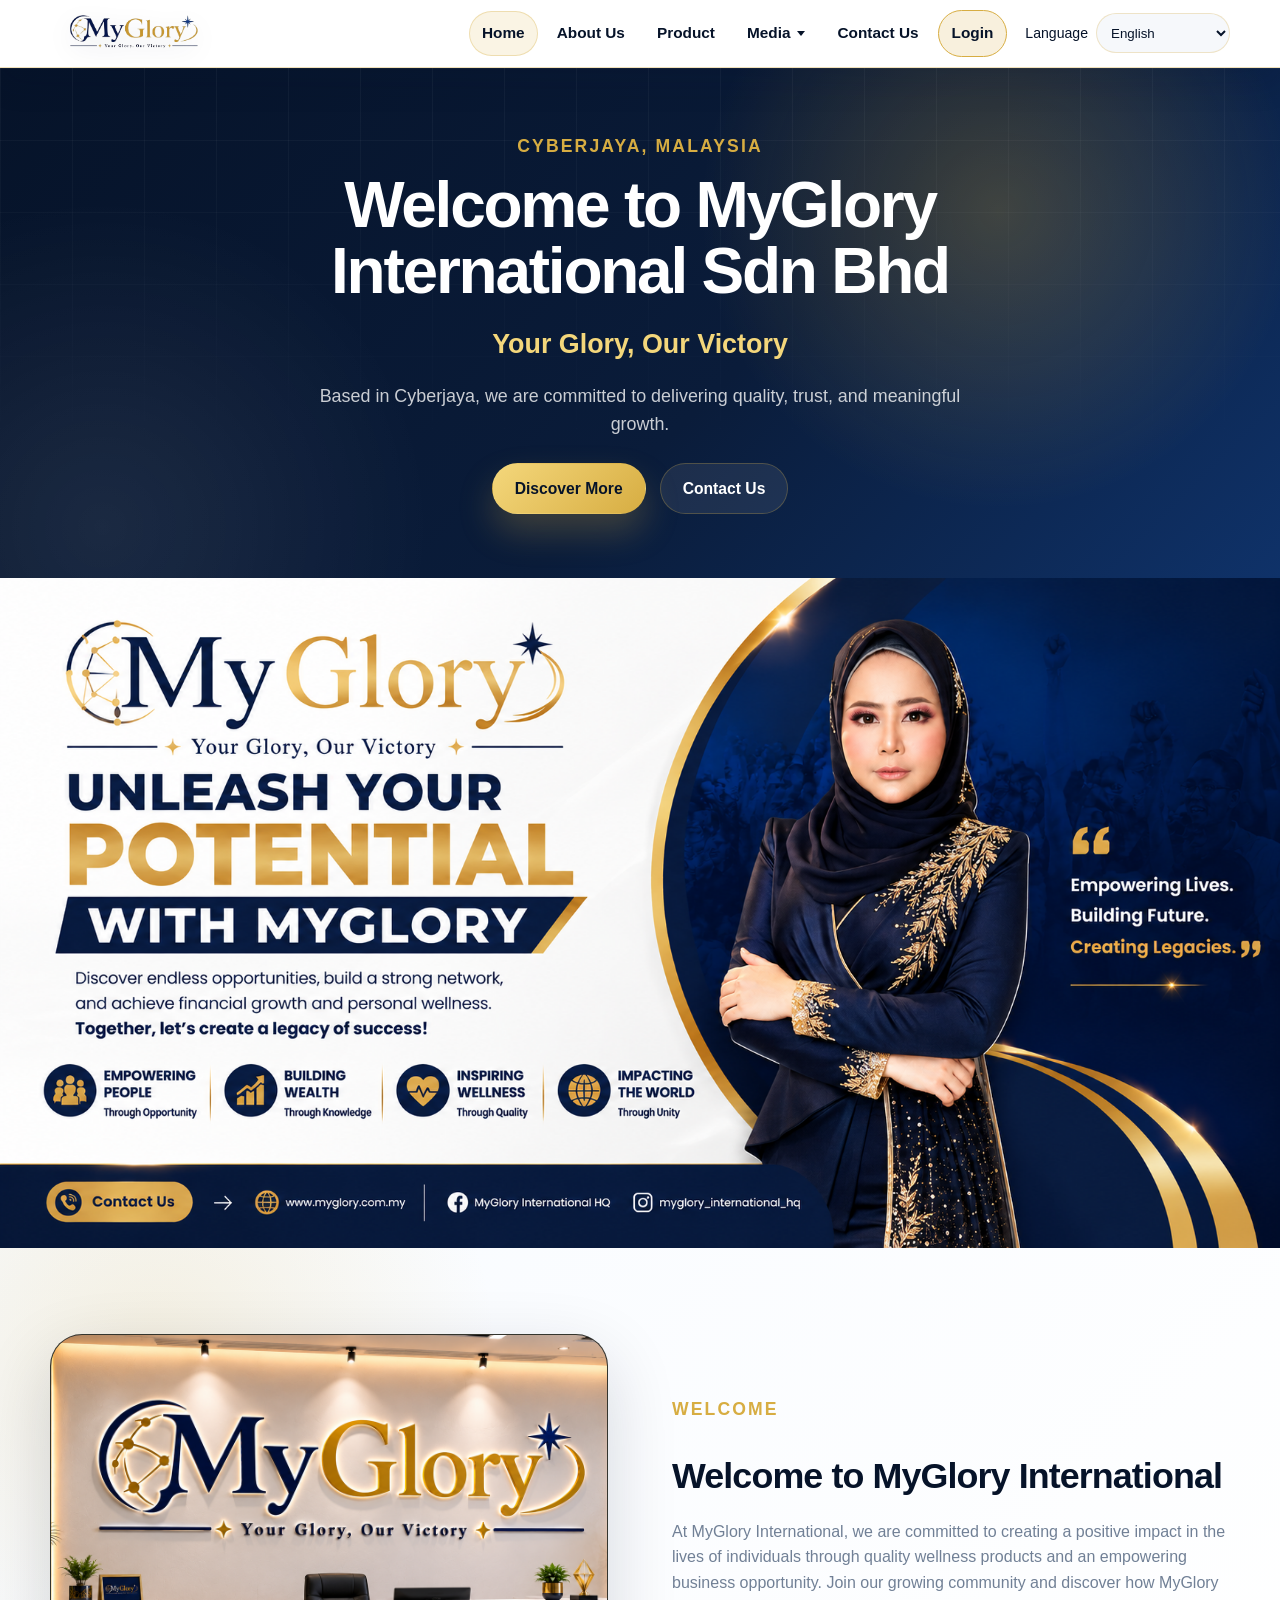
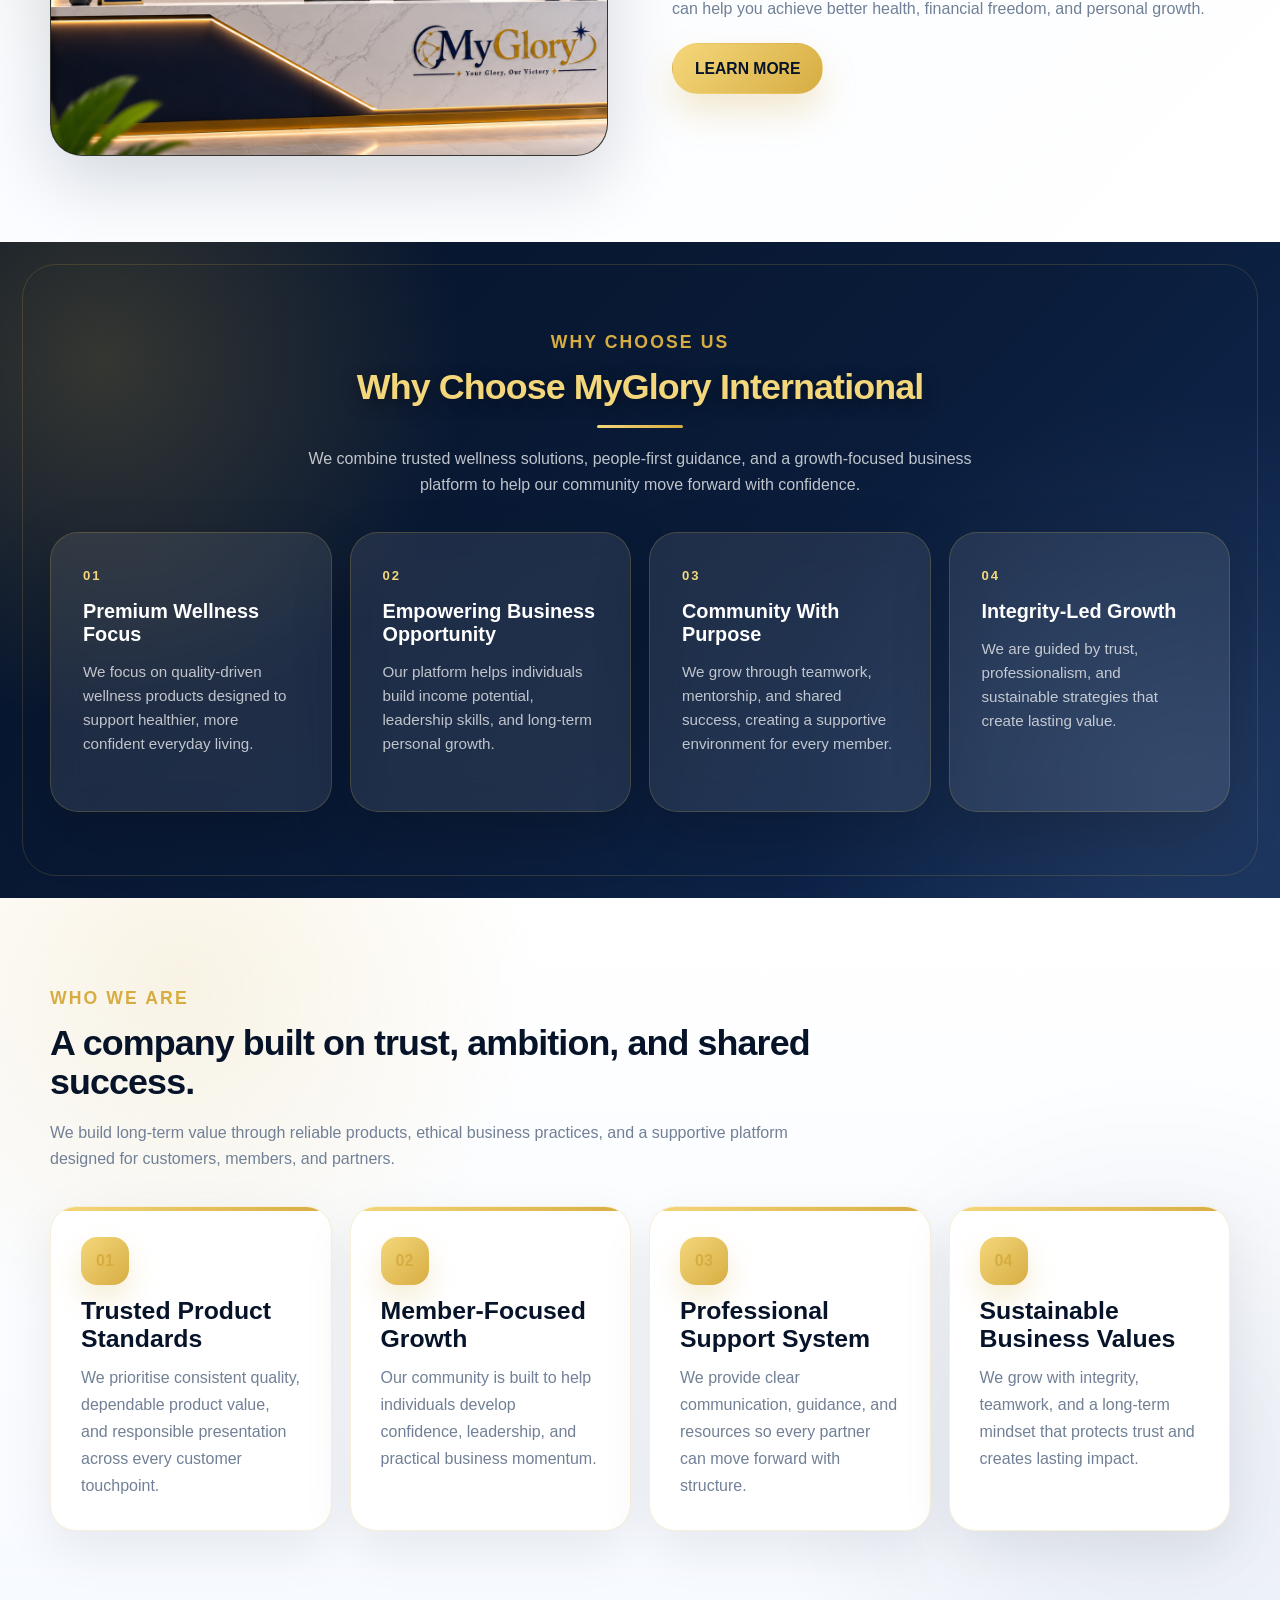
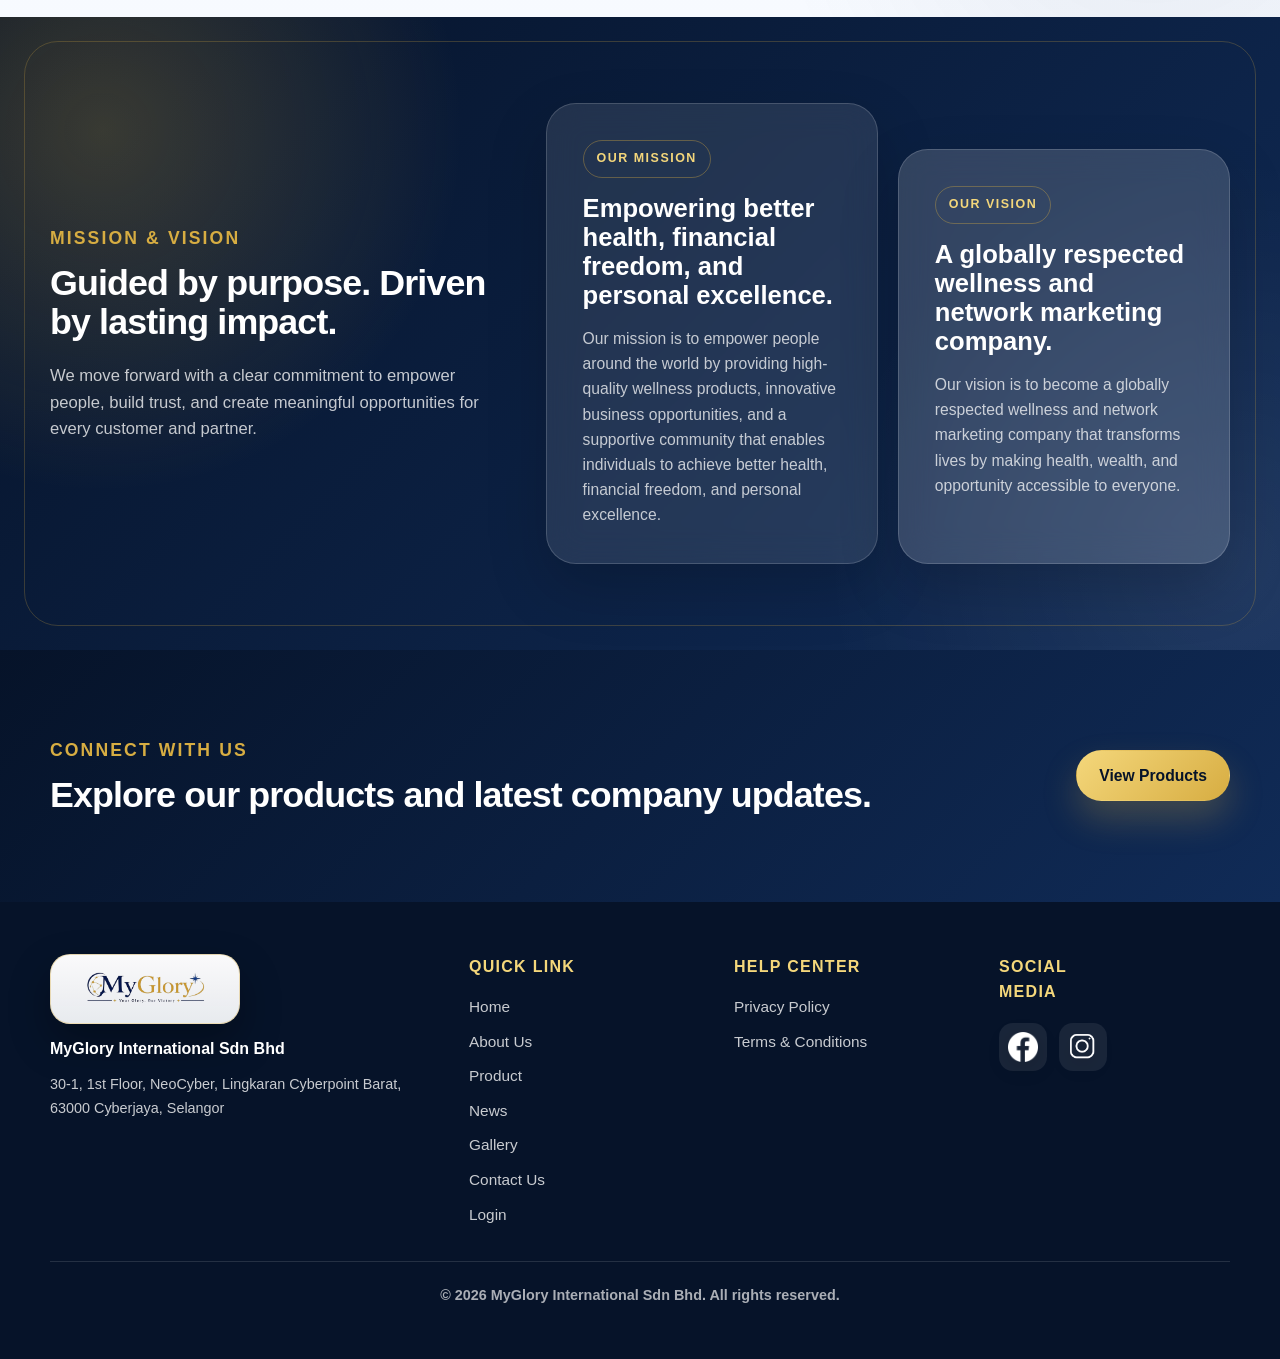
==== commit f344b2e3: "Refactor code structure and remove redundant sections for improved readability and maintainability" ====
--- a/index.html
+++ b/index.html
@@ -30,7 +30,7 @@
             </div>
           </li>
           <li><a href="contact.html" data-i18n="nav.contact">Contact Us</a></li>
-          <li><a class="login-link" href="/MemberLounge/index.asp" data-i18n="nav.login">Login</a></li>
+          <li><a class="login-link" href="login.html" data-i18n="nav.login">Login</a></li>
         </ul>
         <label class="language-select">
           <span data-i18n="language.label">Language</span>
@@ -65,9 +65,10 @@
       </div> -->
     </section>
 
-    <div class="front-logo-banner founder-slideshow" aria-label="Founder banner slideshow">
-      <img src="assets/images/gfounder.png" alt="GFounder banner">
-      <img src="assets/images/founder.png" alt="Founder banner">
+    <div class="front-logo-banner founder-slideshow" aria-label="MyGlory banner slideshow">
+      <img src="assets/images/banner_V1.png" alt="MyGlory banner 1">
+      <img src="assets/images/banner_V2.png" alt="MyGlory banner 2">
+      <img src="assets/images/banner_V3.png" alt="MyGlory banner 3">
     </div>
 
     <section class="section welcome-section" aria-labelledby="welcome-title">
@@ -175,7 +176,7 @@
     <div class="footer-brand">
       <img src="assets/images/logo.png" alt="MyGlory International logo">
       <p>MyGlory International Sdn Bhd</p>
-      <small data-i18n="footer.address">Cyberjaya, Malaysia</small>
+      <small data-i18n="footer.address">30-1, 1st Floor, NeoCyber, Lingkaran Cyberpoint Barat, 63000 Cyberjaya, Selangor</small>
     </div>
     <div class="footer-column">
       <h2 data-i18n="footer.quickLinks">Quick Link</h2>
@@ -185,7 +186,7 @@
       <a href="news.html" data-i18n="nav.news">News</a>
       <a href="gallery.html" data-i18n="nav.gallery">Gallery</a>
       <a href="contact.html" data-i18n="nav.contact">Contact Us</a>
-      <a href="/MemberLounge/index.asp" data-i18n="nav.login">Login</a>
+      <a href="login.html" data-i18n="nav.login">Login</a>
     </div>
     <div class="footer-column">
       <h2 data-i18n="footer.helpCenter">Help Center</h2>
--- a/assets/css/style.css
+++ b/assets/css/style.css
@@ -71,23 +71,30 @@
 }
 
 .founder-slideshow img {
-  animation: founderSlide 8s infinite;
-}
-
-.founder-slideshow img:nth-child(2) {
+  animation: founderSlide 12s infinite;
+}
+
+.founder-slideshow img:nth-child(n + 2) {
   position: absolute;
   inset: 0;
   opacity: 0;
+}
+
+.founder-slideshow img:nth-child(2) {
   animation-delay: 4s;
+}
+
+.founder-slideshow img:nth-child(3) {
+  animation-delay: 8s;
 }
 
 @keyframes founderSlide {
   0%,
-  45% {
+  28% {
     opacity: 1;
   }
 
-  50%,
+  34%,
   95% {
     opacity: 0;
   }
@@ -198,6 +205,124 @@
   background: rgba(215, 173, 66, 0.18) !important;
 }
 
+.login-page {
+  width: 100%;
+  min-height: 100vh;
+  min-height: 100dvh;
+  color: var(--white);
+  background:
+    linear-gradient(135deg, rgba(6, 19, 41, 0.78), rgba(6, 19, 41, 0.42)),
+    url("../images/login_bg.png") center center / cover no-repeat;
+}
+
+.login-screen {
+  display: grid;
+  width: 100%;
+  min-height: 100vh;
+  min-height: 100dvh;
+  place-items: center;
+  padding: clamp(24px, 5vw, 64px);
+}
+
+.login-card {
+  display: grid;
+  width: min(100%, 430px);
+  gap: 18px;
+  padding: clamp(28px, 5vw, 44px);
+  border: 1px solid rgba(255, 255, 255, 0.24);
+  border-radius: 32px;
+  background: rgba(6, 19, 41, 0.68);
+  box-shadow: 0 28px 80px rgba(0, 0, 0, 0.32);
+  backdrop-filter: blur(16px);
+}
+
+.login-logo {
+  display: inline-flex;
+  width: 80%;
+  max-width: 320px;
+  justify-self: center;
+  padding: 12px 16px;
+  border-radius: 18px;
+  background: rgba(255, 255, 255, 0.92);
+}
+
+.login-logo img {
+  width: 100%;
+  height: auto;
+  object-fit: contain;
+}
+
+.login-card h1 {
+  color: var(--white);
+}
+
+.login-intro {
+  margin: 0;
+  color: rgba(255, 255, 255, 0.78);
+}
+
+.login-form {
+  display: grid;
+  gap: 16px;
+  margin-top: 6px;
+}
+
+.login-form label {
+  display: grid;
+  gap: 8px;
+  color: rgba(255, 255, 255, 0.82);
+  font-size: 0.94rem;
+  font-weight: 700;
+}
+
+.login-form input {
+  width: 100%;
+  min-height: 50px;
+  padding: 12px 15px;
+  border: 1px solid rgba(255, 255, 255, 0.2);
+  border-radius: 16px;
+  color: var(--white);
+  background: rgba(255, 255, 255, 0.12);
+  font: inherit;
+  outline: 0;
+}
+
+.login-form input::placeholder {
+  color: rgba(255, 255, 255, 0.54);
+}
+
+.login-form input:focus {
+  border-color: var(--gold);
+  box-shadow: 0 0 0 4px rgba(215, 173, 66, 0.16);
+}
+
+.login-form .btn {
+  width: 100%;
+  justify-content: center;
+  margin-top: 6px;
+}
+
+.forgot-password-link {
+  justify-self: end;
+  color: var(--gold-light);
+  font-size: 0.94rem;
+  font-weight: 800;
+}
+
+.forgot-password-link:hover {
+  color: var(--white);
+}
+
+.login-back-link {
+  justify-self: center;
+  color: rgba(255, 255, 255, 0.82);
+  font-weight: 700;
+}
+
+.login-back-link:hover {
+  color: var(--gold-light);
+}
+
 .dropdown {
   position: relative;
 }
@@ -317,7 +442,7 @@
 .eyebrow {
   margin: 0 0 12px;
   color: var(--gold);
-  font-size: 0.82rem;
+  font-size: 1.1rem;
   font-weight: 800;
   letter-spacing: 0.12em;
   text-transform: uppercase;
@@ -872,6 +997,124 @@
   color: rgba(255, 255, 255, 0.78);
 }
 
+.leader-panel {
+  align-items: center;
+  grid-template-columns: minmax(240px, 0.82fr) minmax(0, 1.18fr);
+  overflow: hidden;
+  background:
+    radial-gradient(circle at 14% 18%, rgba(215, 173, 66, 0.16), transparent 30%),
+    var(--white);
+}
+
+.leader-panel-reverse {
+  grid-template-columns: minmax(0, 1.18fr) minmax(240px, 0.82fr);
+}
+
+.leader-panel-reverse .leader-image {
+  order: 2;
+}
+
+.leader-image {
+  display: grid;
+  min-height: 340px;
+  place-items: end center;
+  border-radius: 28px;
+  background:
+    linear-gradient(180deg, rgba(16, 43, 87, 0.08), rgba(215, 173, 66, 0.12)),
+    var(--soft-white);
+}
+
+.leader-image img {
+  width: min(100%, 340px);
+  max-height: 430px;
+  object-fit: contain;
+  object-position: bottom center;
+}
+
+.leader-panel > div:last-child > .eyebrow,
+.executive-card .eyebrow {
+  font-size: 1.1rem;
+  letter-spacing: 0.1em;
+}
+
+.executive-team-panel {
+  grid-template-columns: 1fr;
+}
+
+.executive-heading {
+  display: grid;
+  gap: 10px;
+  text-align: center;
+}
+
+.executive-heading .eyebrow {
+  justify-self: center;
+}
+
+.executive-team-panel.is-hidden {
+  display: none;
+}
+
+.executive-grid {
+  display: grid;
+  grid-template-columns: repeat(3, minmax(0, 1fr));
+  gap: 24px;
+}
+
+.executive-card {
+  display: grid;
+  gap: 14px;
+  text-align: center;
+}
+
+.executive-photo,
+.executive-photo-placeholder {
+  display: grid;
+  aspect-ratio: 4 / 5;
+  place-items: center;
+  border-radius: 26px;
+  overflow: hidden;
+  background:
+    linear-gradient(180deg, rgba(16, 43, 87, 0.06), rgba(215, 173, 66, 0.1)),
+    var(--soft-white);
+}
+
+.executive-photo {
+  border: 1px solid rgba(16, 43, 87, 0.1);
+}
+
+.executive-photo img {
+  width: 100%;
+  height: 100%;
+  object-fit: contain;
+  object-position: bottom center;
+}
+
+.executive-photo-placeholder {
+  border: 1px dashed rgba(16, 43, 87, 0.22);
+  color: rgba(16, 43, 87, 0.56);
+  font-weight: 800;
+  letter-spacing: 0.08em;
+  text-transform: uppercase;
+}
+
+.executive-card .eyebrow {
+  justify-self: center;
+  margin-top: 8px;
+}
+
+.executive-card h2 {
+  font-size: clamp(1.3rem, 2vw, 1.9rem);
+}
+
+.executive-message {
+  max-width: 34rem;
+  margin: 0 auto;
+  color: var(--muted);
+  font-size: 0.95rem;
+  line-height: 1.75;
+}
+
 .product-card {
   overflow: hidden;
 }
@@ -903,6 +1146,7 @@
 .product-image {
   min-height: 320px;
   padding: 18px;
+  background: var(--white);
 }
 
 .product-image img {
@@ -925,15 +1169,17 @@
   background: var(--white);
 }
 
+.shila-product-layout {
+  align-items: start;
+}
+
 .product-detail-image {
   display: grid;
   place-items: center;
   min-height: 520px;
   padding: 24px;
   border-radius: 34px;
-  background:
-    radial-gradient(circle at 50% 28%, rgba(215, 173, 66, 0.18), transparent 34%),
-    linear-gradient(135deg, #f9fbff, #edf3fb);
+  background: var(--white);
 }
 
 .product-detail-image img {
@@ -978,6 +1224,35 @@
 .detail-info-grid p {
   margin: 0;
   color: var(--muted);
+}
+
+.shila-detail-grid {
+  grid-template-columns: 1fr;
+}
+
+.product-detail-list {
+  display: grid;
+  gap: 10px;
+  margin: 0;
+  padding-inline-start: 20px;
+  color: var(--muted);
+}
+
+.product-detail-list li::marker {
+  color: var(--gold);
+  font-weight: 800;
+}
+
+.benefit-list {
+  gap: 12px;
+}
+
+.technology-card {
+  background: var(--white);
+}
+
+.technology-card strong {
+  color: var(--blue-950);
 }
 
 .news-list {
@@ -1324,6 +1599,14 @@
     grid-template-columns: 1fr;
   }
 
+  .leader-panel-reverse .leader-image {
+    order: 0;
+  }
+
+  .executive-grid {
+    gap: 18px;
+  }
+
   .welcome-content .btn {
     justify-self: start;
   }
@@ -1385,6 +1668,25 @@
 }
 
 @media (max-width: 640px) {
+  .login-page {
+    background-attachment: scroll;
+  }
+
+  .login-screen {
+    align-items: end;
+    padding: 18px;
+  }
+
+  .login-card {
+    border-radius: 26px;
+  }
+
+  .login-logo {
+    width: 88%;
+    max-width: 260px;
+    padding: 10px 14px;
+  }
+
   .navbar {
     width: min(100% - 24px, 1180px);
   }
@@ -1443,6 +1745,15 @@
     grid-template-columns: 1fr;
   }
 
+  .executive-grid {
+    grid-template-columns: 1fr;
+  }
+
+  .executive-photo,
+  .executive-photo-placeholder {
+    aspect-ratio: 16 / 11;
+  }
+
   .front-logo-banner {
     padding: 0;
   }
@@ -1471,6 +1782,10 @@
 }
 
 @media (max-width: 380px) {
+  .login-logo {
+    width: 92%;
+  }
+
   .navbar {
     gap: 8px;
   }
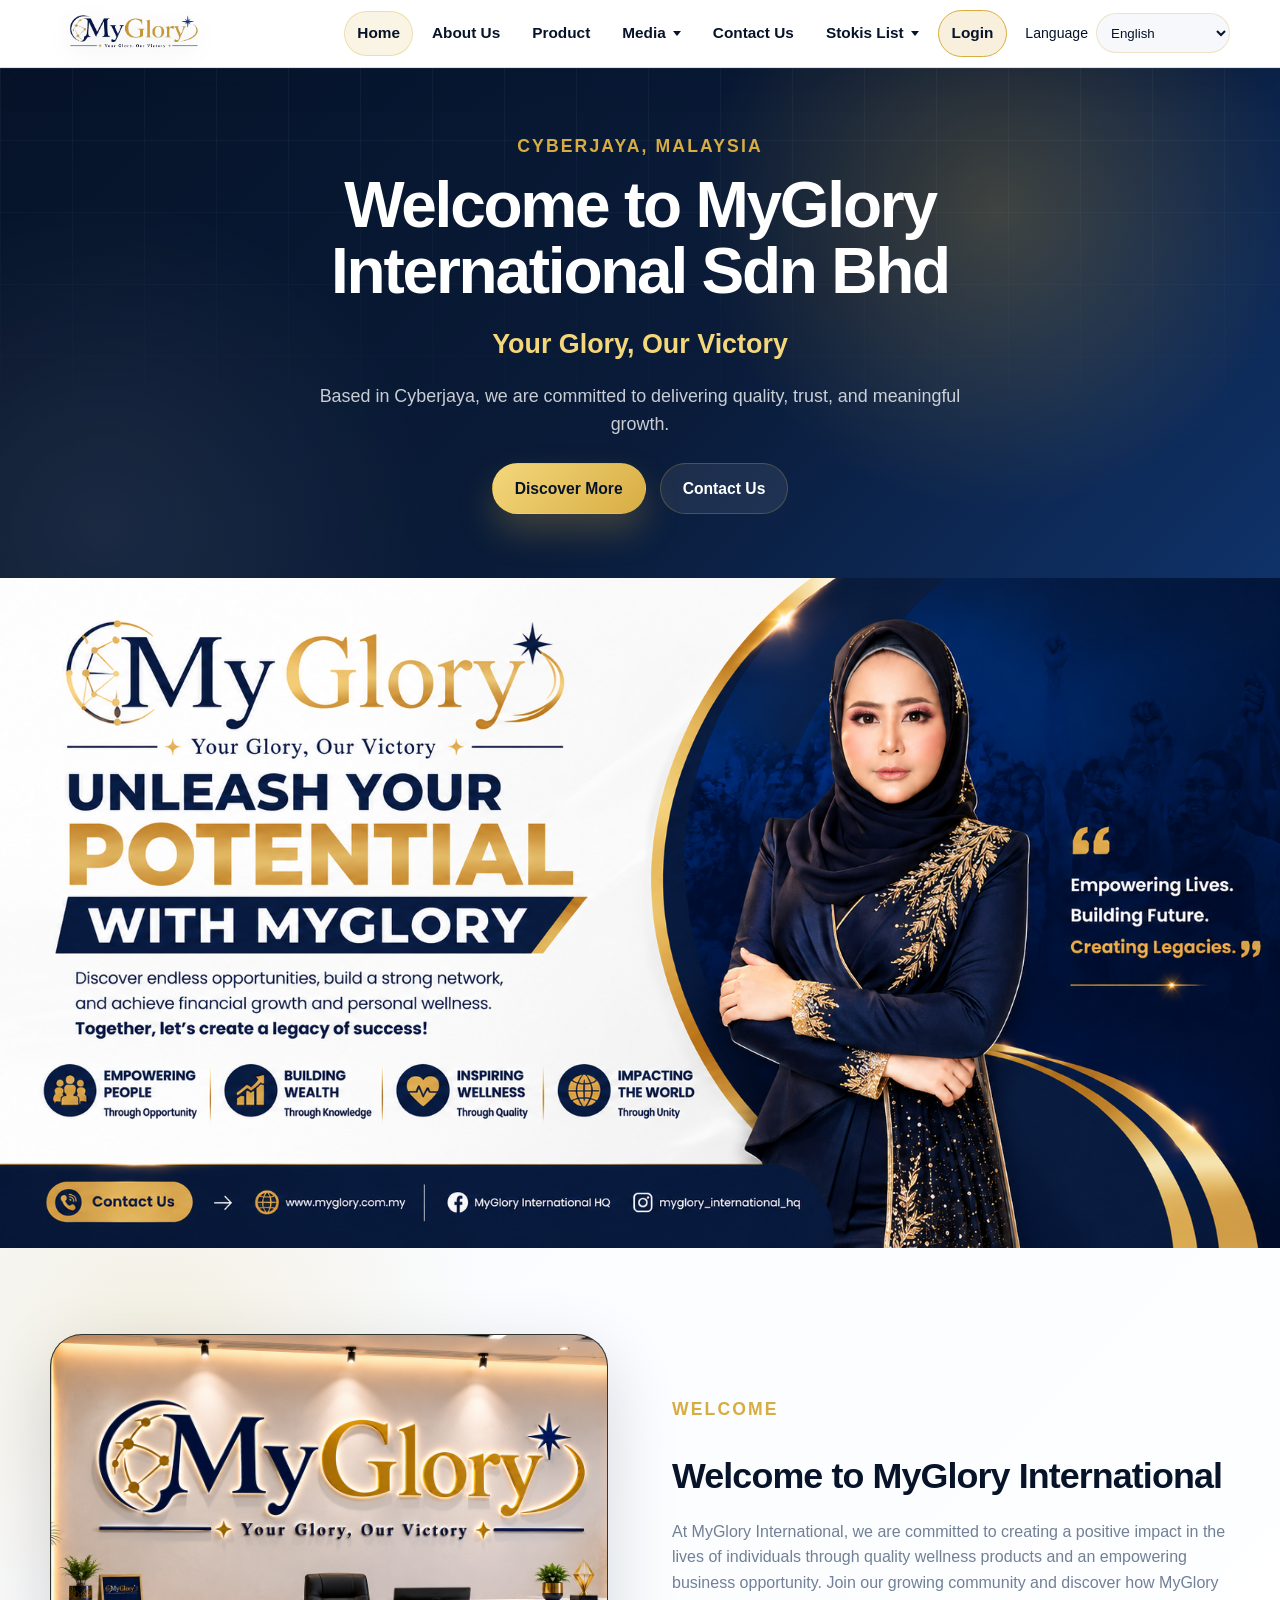
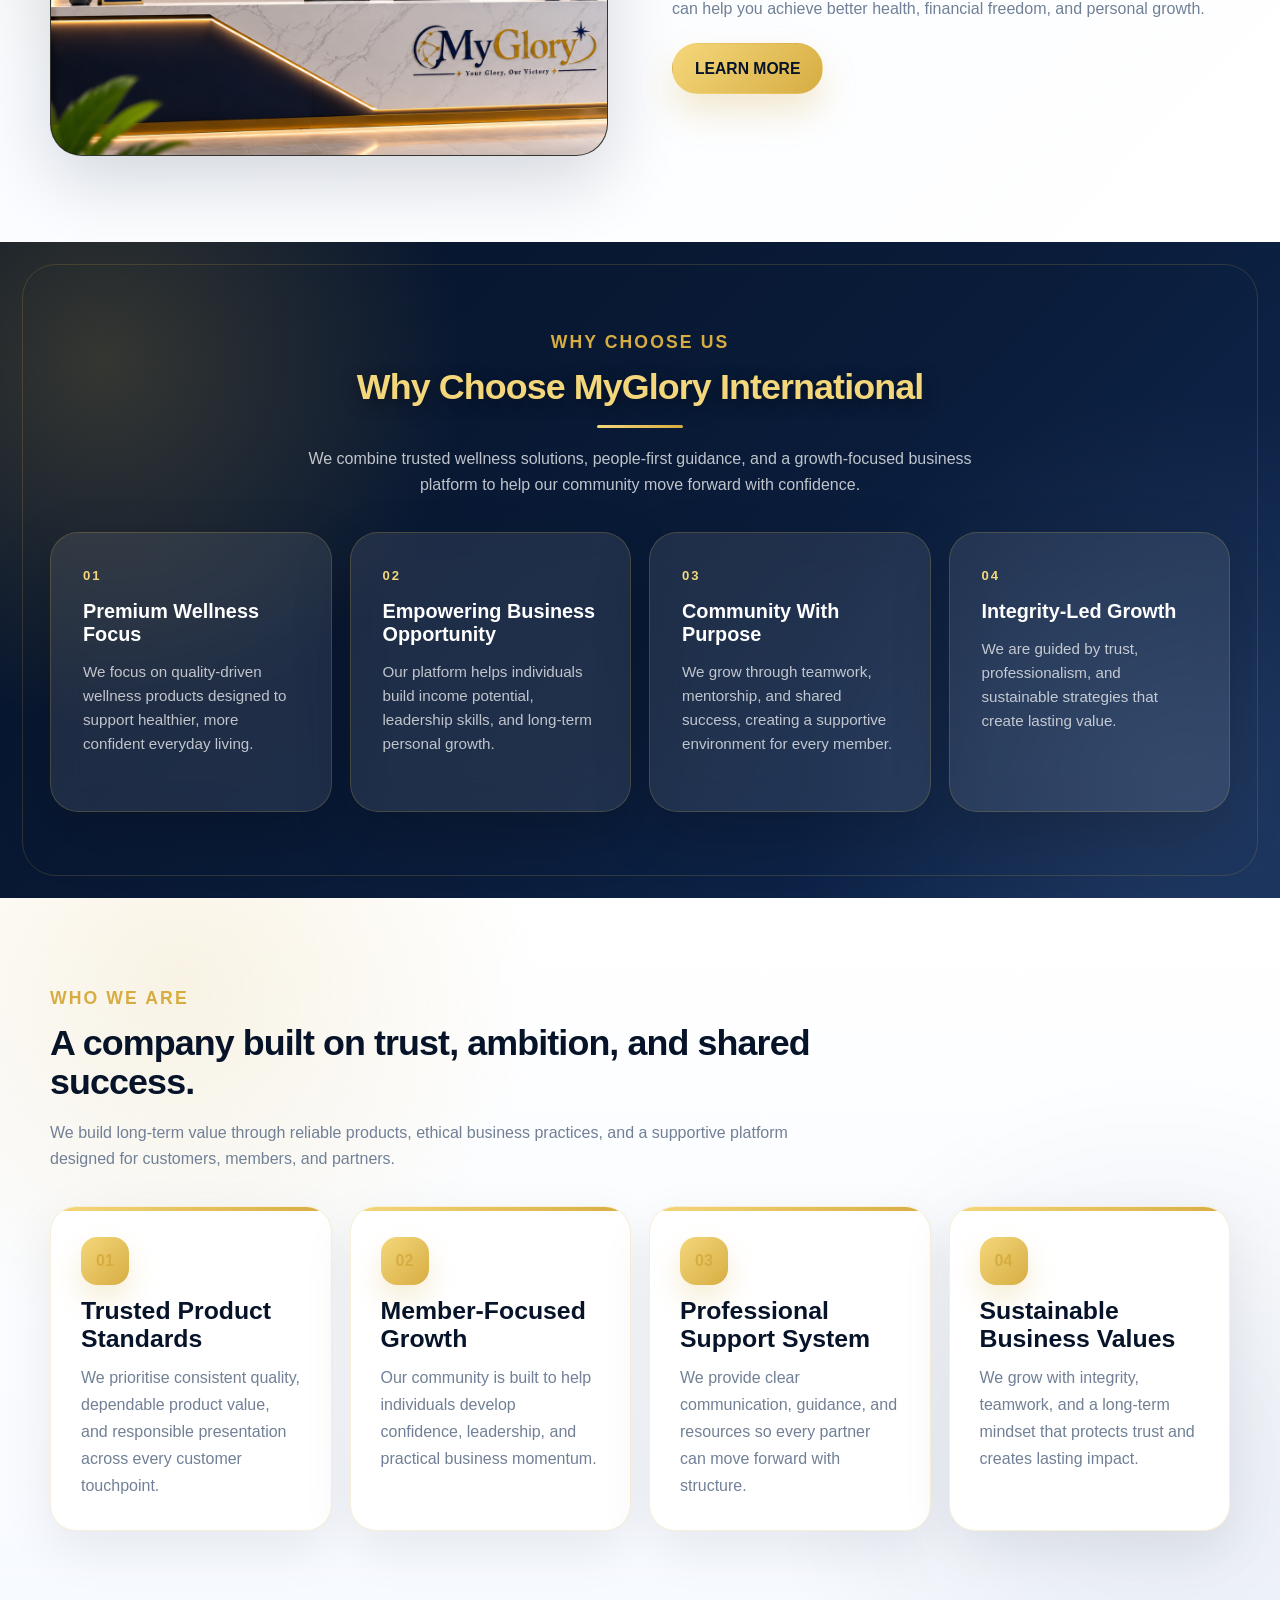
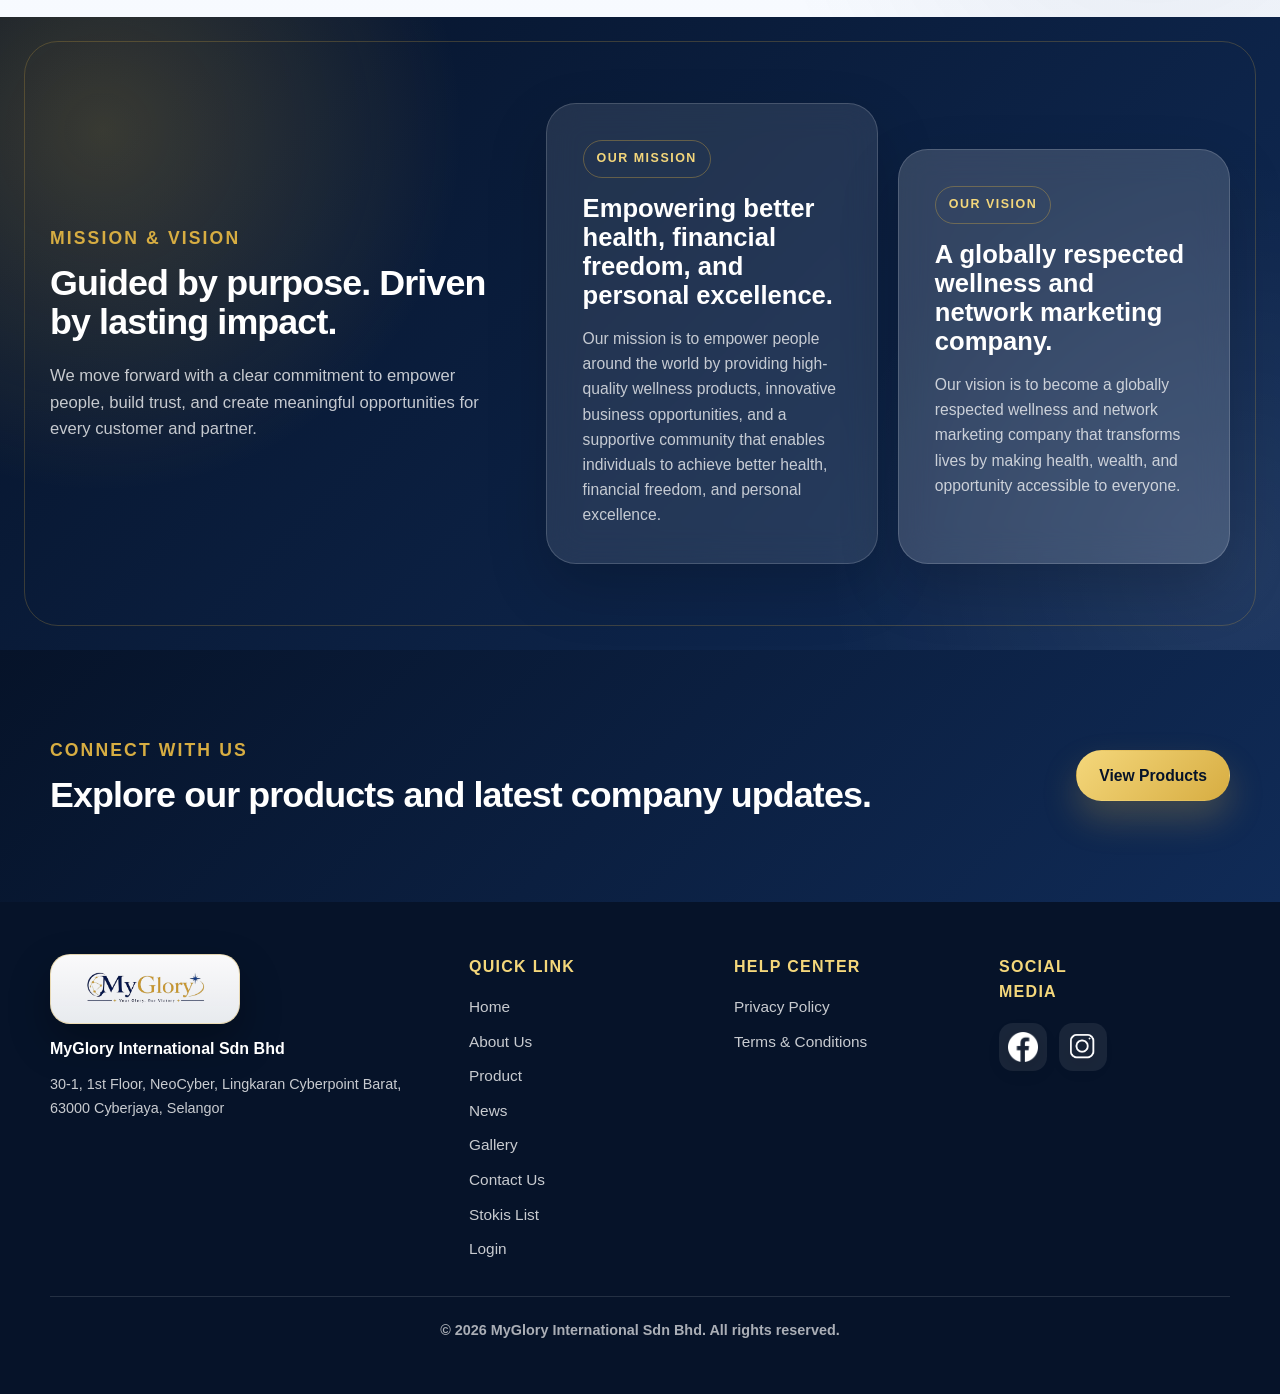
==== commit ca5f5525: "Add Stokis List page and update navigation across multiple files" ====
--- a/index.html
+++ b/index.html
@@ -30,7 +30,14 @@
             </div>
           </li>
           <li><a href="contact.html" data-i18n="nav.contact">Contact Us</a></li>
-          <li><a class="login-link" href="login.html" data-i18n="nav.login">Login</a></li>
+          <li class="dropdown">
+            <button class="dropdown-toggle" type="button" aria-expanded="false" aria-haspopup="true" aria-controls="stokis-submenu" data-i18n="nav.stokis">Stokis List</button>
+            <div class="dropdown-menu" id="stokis-submenu">
+              <a href="stokis.html#master" data-i18n="nav.masterStokis">Master Stokis</a>
+              <a href="stokis.html#mobile" data-i18n="nav.mobileStokis">Mobile Stokis</a>
+            </div>
+          </li>
+          <li><a class="login-link" href="https://login.myglory.com.my/" data-i18n="nav.login">Login</a></li>
         </ul>
         <label class="language-select">
           <span data-i18n="language.label">Language</span>
@@ -186,7 +193,8 @@
       <a href="news.html" data-i18n="nav.news">News</a>
       <a href="gallery.html" data-i18n="nav.gallery">Gallery</a>
       <a href="contact.html" data-i18n="nav.contact">Contact Us</a>
-      <a href="login.html" data-i18n="nav.login">Login</a>
+      <a href="stokis.html" data-i18n="nav.stokis">Stokis List</a>
+      <a href="https://login.myglory.com.my/" data-i18n="nav.login">Login</a>
     </div>
     <div class="footer-column">
       <h2 data-i18n="footer.helpCenter">Help Center</h2>
--- a/assets/css/style.css
+++ b/assets/css/style.css
@@ -1159,6 +1159,18 @@
 
 .product-detail-hero h1 {
   color: var(--white);
+  font-size: clamp(1.9rem, 4vw, 3.25rem);
+}
+
+.product-detail-hero {
+  padding-top: 72px;
+  padding-bottom: 56px;
+}
+
+.product-detail-hero p {
+  max-width: 620px;
+  margin-top: 12px;
+  font-size: clamp(0.96rem, 1.15vw, 1.04rem);
 }
 
 .product-detail-layout {
@@ -1270,6 +1282,87 @@
   font-weight: 900;
   letter-spacing: 0.1em;
   text-transform: uppercase;
+}
+
+.stokis-group {
+  margin-top: 42px;
+}
+
+.stokis-group:first-of-type {
+  margin-top: 0;
+}
+
+.stokis-group > h3 {
+  margin: 0 0 18px;
+  color: var(--blue-950);
+  font-size: clamp(1.25rem, 2vw, 1.6rem);
+}
+
+.stokis-group > h3::before {
+  display: inline-block;
+  width: 10px;
+  height: 10px;
+  margin-inline-end: 10px;
+  border-radius: 50%;
+  background: var(--gold);
+  content: "";
+}
+
+.stokis-grid {
+  display: grid;
+  grid-template-columns: repeat(3, minmax(0, 1fr));
+  gap: 22px;
+}
+
+.stokis-card {
+  display: grid;
+  align-content: start;
+  gap: 10px;
+  padding: 24px;
+  border: 1px solid rgba(215, 173, 66, 0.2);
+  border-radius: 26px;
+  background: var(--white);
+  box-shadow: 0 18px 52px rgba(6, 19, 41, 0.08);
+}
+
+.stokis-card:hover {
+  border-color: rgba(215, 173, 66, 0.48);
+  transform: translateY(-2px);
+  transition: 0.2s ease;
+}
+
+.stokis-card img {
+  width: 100%;
+  height: 250px;
+  object-fit: cover;
+  border-radius: 18px;
+}
+
+.stokis-username {
+  color: var(--gold);
+  font-size: 0.8rem;
+  font-weight: 900;
+  letter-spacing: 0.1em;
+  text-transform: uppercase;
+}
+
+.stokis-card h4 {
+  margin: 0;
+  color: var(--blue-950);
+  font-size: clamp(1.1rem, 1.6vw, 1.3rem);
+  line-height: 1.2;
+}
+
+.stokis-card p {
+  margin: 0;
+  color: var(--muted);
+  font-size: 0.98rem;
+}
+
+.stokis-label {
+  margin-inline-end: 6px;
+  color: var(--gold);
+  font-weight: 800;
 }
 
 .gallery-grid {
@@ -1649,7 +1742,8 @@
 
   .feature-grid,
   .product-grid,
-  .gallery-grid {
+  .gallery-grid,
+  .stokis-grid {
     grid-template-columns: 1fr 1fr;
   }
 
@@ -1729,6 +1823,11 @@
     min-height: 260px;
   }
 
+  .product-detail-hero {
+    padding-top: 44px;
+    padding-bottom: 38px;
+  }
+
   .product-detail-image {
     min-height: 340px;
   }
@@ -1764,7 +1863,8 @@
 
   .feature-grid,
   .product-grid,
-  .gallery-grid {
+  .gallery-grid,
+  .stokis-grid {
     grid-template-columns: 1fr;
   }
 
